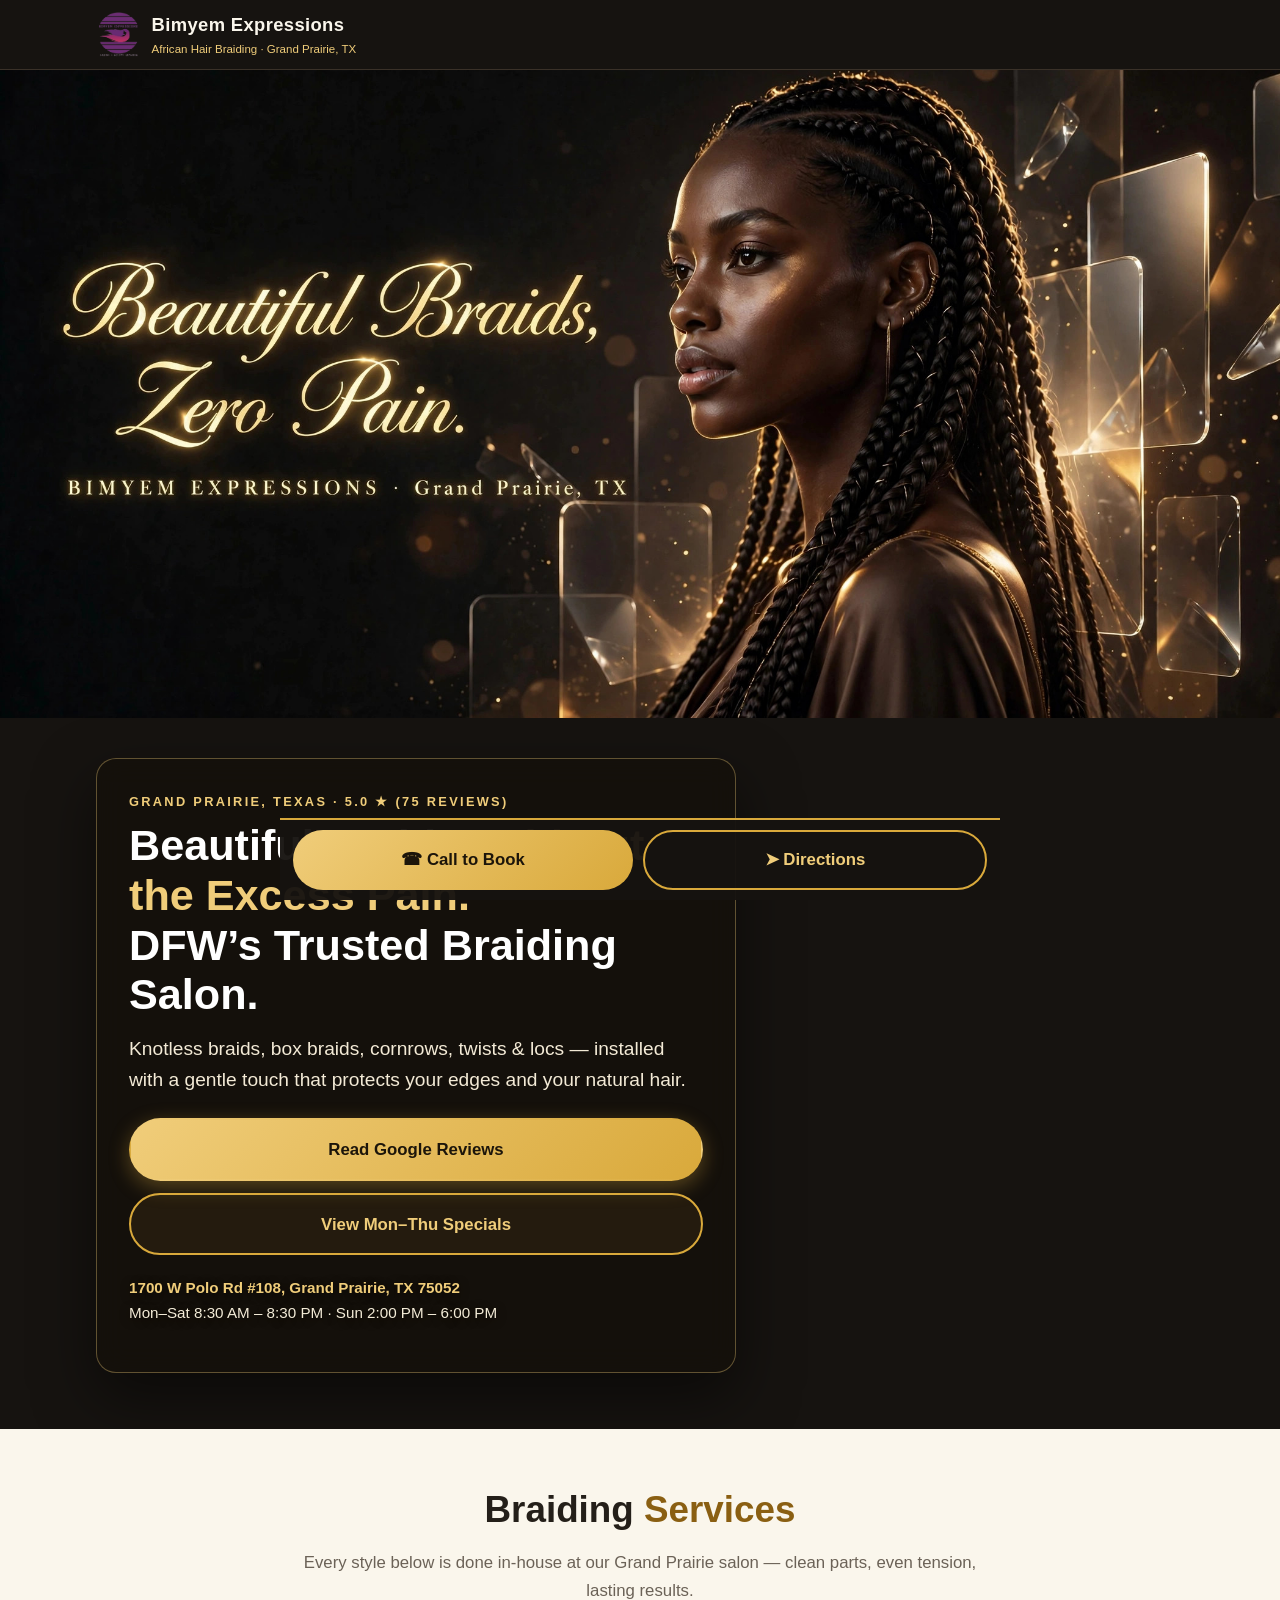
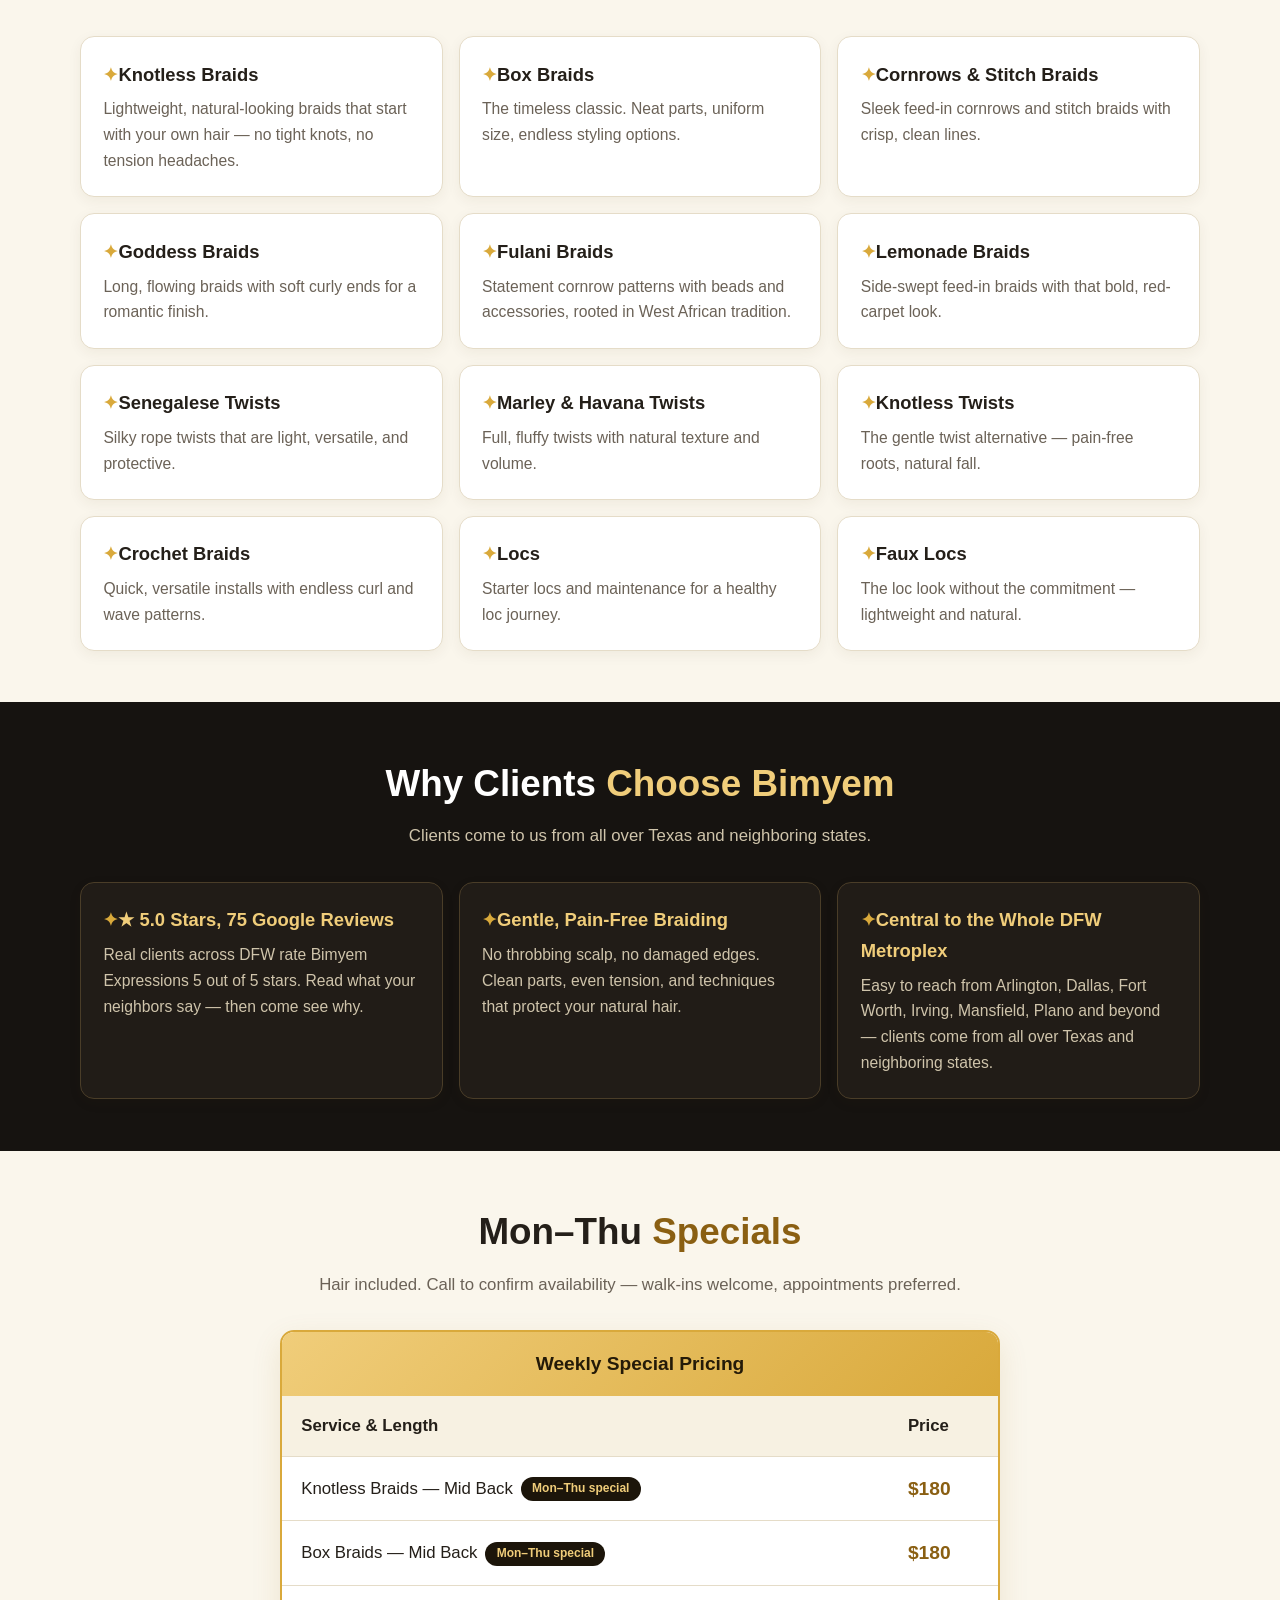
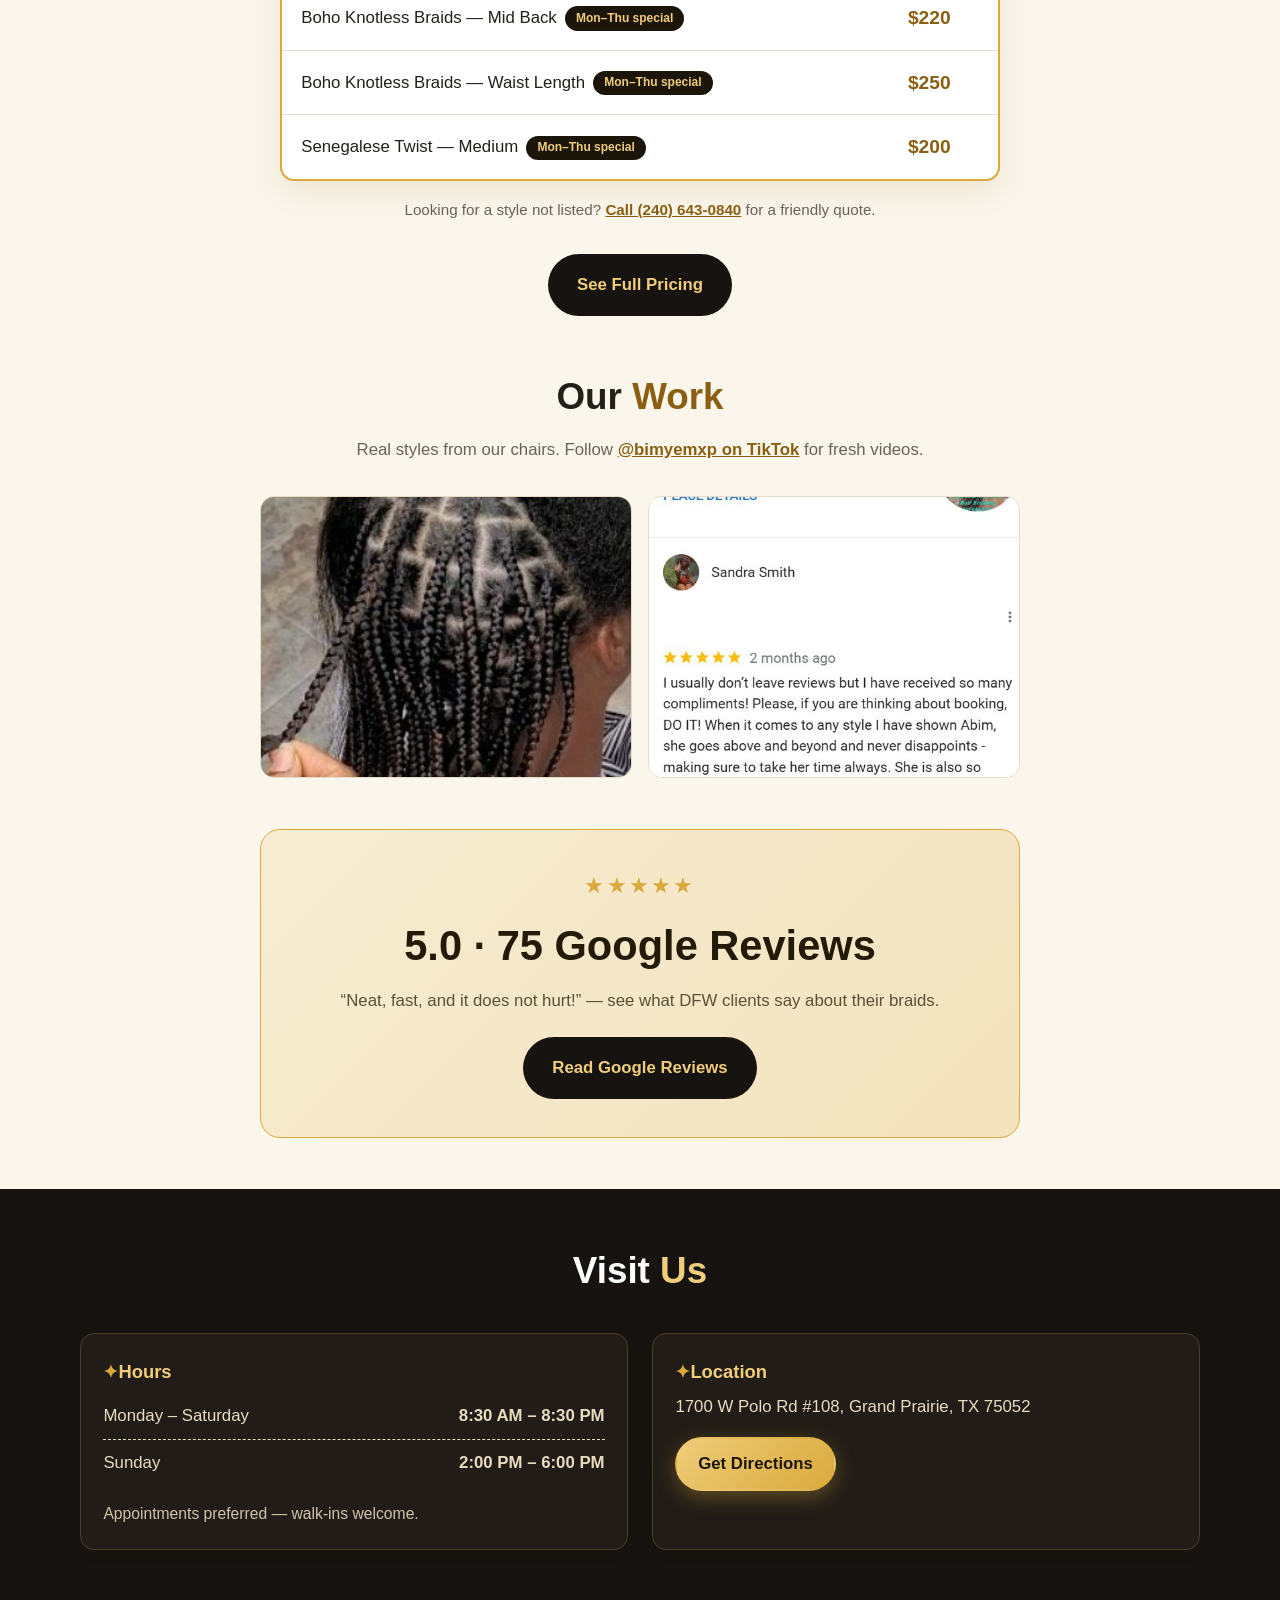
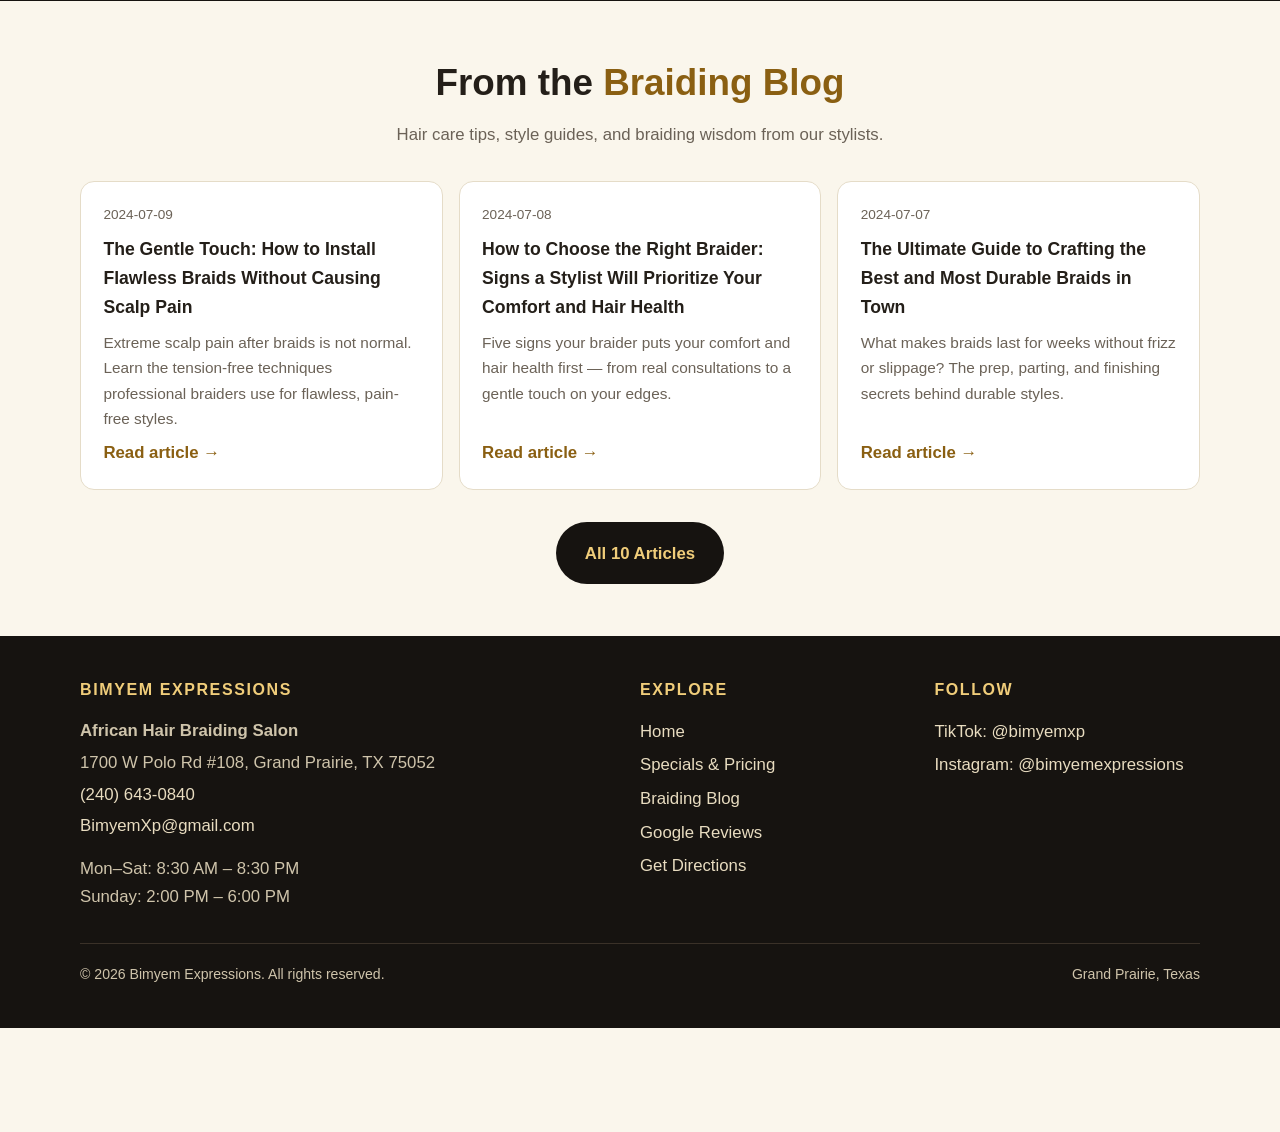
==== index.html @ e5f2f9e2 "Reviews button, address links, headline tweak" ====
<!DOCTYPE html>
<html lang="en">
<head>
<meta charset="utf-8">
<meta name="viewport" content="width=device-width, initial-scale=1">
<title>Bimyem Expressions | African Hair Braiding Salon in Grand Prairie, TX</title>
<meta name="description" content="Bimyem Expressions is Grand Prairie&#x27;s 5.0-star African hair braiding salon. Knotless braids, box braids, cornrows, twists &amp; locs — gentle, pain-free styling. Call (240) 643-0840 to book. Mon–Thu specials from $180.">
<link rel="canonical" href="https://bimyemexpressions.com/index.html">
<meta property="og:type" content="website">
<meta property="og:site_name" content="Bimyem Expressions">
<meta property="og:title" content="Bimyem Expressions | African Hair Braiding Salon in Grand Prairie, TX">
<meta property="og:description" content="Bimyem Expressions is Grand Prairie&#x27;s 5.0-star African hair braiding salon. Knotless braids, box braids, cornrows, twists &amp; locs — gentle, pain-free styling. Call (240) 643-0840 to book. Mon–Thu specials from $180.">
<meta property="og:url" content="https://bimyemexpressions.com/index.html">
<meta property="og:image" content="https://bimyemexpressions.com/assets/hero.jpg">
<meta property="og:image:alt" content="Bimyem Expressions braiding salon hero banner">
<meta name="twitter:card" content="summary_large_image">
<meta name="twitter:title" content="Bimyem Expressions | African Hair Braiding Salon in Grand Prairie, TX">
<meta name="twitter:description" content="Bimyem Expressions is Grand Prairie&#x27;s 5.0-star African hair braiding salon. Knotless braids, box braids, cornrows, twists &amp; locs — gentle, pain-free styling. Call (240) 643-0840 to book. Mon–Thu specials from $180.">
<meta name="twitter:image" content="https://bimyemexpressions.com/assets/hero.jpg">
<meta name="theme-color" content="#161310">
<link rel="icon" href="/assets/logo.png" type="image/png">
<link rel="preload" as="image" href="/assets/hero.jpg" fetchpriority="high">
<link rel="stylesheet" href="/styles.css">

<script type="application/ld+json">
{
  "@context": "https://schema.org",
  "@type": "HairSalon",
  "name": "Bimyem Expressions",
  "description": "African hair braiding salon in Grand Prairie, TX. Knotless braids, box braids, cornrows, twists, locs and more — gentle, pain-free braiding with 5.0 stars across 75 Google reviews.",
  "url": "https://bimyemexpressions.com/",
  "image": "https://bimyemexpressions.com/assets/hero.jpg",
  "telephone": "+1-240-643-0840",
  "email": "BimyemXp@gmail.com",
  "priceRange": "$$",
  "address": {
    "@type": "PostalAddress",
    "streetAddress": "1700 W Polo Rd #108",
    "addressLocality": "Grand Prairie",
    "addressRegion": "TX",
    "postalCode": "75052",
    "addressCountry": "US"
  },
  "openingHoursSpecification": [
    {"@type": "OpeningHoursSpecification", "dayOfWeek": ["Monday","Tuesday","Wednesday","Thursday","Friday","Saturday"], "opens": "08:30", "closes": "20:30"},
    {"@type": "OpeningHoursSpecification", "dayOfWeek": "Sunday", "opens": "14:00", "closes": "18:00"}
  ],
  "aggregateRating": {"@type": "AggregateRating", "ratingValue": "5.0", "reviewCount": "75"},
  "sameAs": ["https://tiktok.com/@bimyemxp", "https://instagram.com/bimyemexpressions"]
}
</script>
</head>
<body>

<a class="skip" href="#main">Skip to main content</a>
<header class="site-head">
  <div class="head-in">
    <a class="brand" href="/index.html">
      <img src="/assets/logo.png" alt="Bimyem Expressions logo" width="46" height="46">
      <span><b>Bimyem Expressions</b><small>African Hair Braiding &middot; Grand Prairie, TX</small></span>
    </a>
    <button class="nav-toggle" id="navToggle" aria-expanded="false" aria-controls="mainNav" aria-label="Open menu">&#9776;</button>
    <nav class="main-nav" id="mainNav" aria-label="Main navigation" hidden>
      <ul>
        <li><a href="/index.html" aria-current="page">Home</a></li>
        <li><a href="/specials.html">Specials &amp; Pricing</a></li>
        <li><a href="/blog/index.html">Blog</a></li>
      </ul>
    </nav>
  </div>
</header>

<main id="main">
  <section class="hero" aria-label="Welcome">
    <img class="banner" src="/assets/hero.jpg" alt="Beautiful Braids, Without the Excess Pain. — Bimyem Expressions, Grand Prairie, TX. Cinematic portrait of a woman with long braids in golden light." fetchpriority="high">
    <div class="hero-in">
      <div class="glass">
        <p class="kicker">Grand Prairie, Texas &middot; 5.0 &#9733; (75 reviews)</p>
        <h1>Beautiful Braids, <span class="hl">Without the Excess Pain.</span><br>DFW&rsquo;s Trusted Braiding Salon.</h1>
        <p class="lede">Knotless braids, box braids, cornrows, twists &amp; locs — installed with a gentle touch that protects your edges and your natural hair.</p>
        <div class="hero-cta">
          <a class="btn btn-gold" href="https://www.google.com/maps/reviews/@32.6593055,-97.0255966,17z/data=!3m1!4b1!4m5!14m4!1m3!1m2!1s100399521464027443567!2s0x864e8983ec842ff7:0x346a73c475b78383?entry=ttu" rel="noopener">Read Google Reviews</a>
          <a class="btn btn-ghost" href="/specials.html">View Mon–Thu Specials</a>
        </div>
        <p class="hero-meta"><strong><a class="addr" href="https://www.google.com/maps/search/?api=1&query=Bimyem+Expressions+1700+W+Polo+Rd+%23108+Grand+Prairie+TX+75052" rel="noopener" aria-label="Get directions to Bimyem Expressions">1700 W Polo Rd #108, Grand Prairie, TX 75052</a></strong><br>Mon–Sat 8:30 AM – 8:30 PM · Sun 2:00 PM – 6:00 PM</p>
      </div>
    </div>
  </section>

  <section class="sec" aria-labelledby="svc-h">
    <div class="wrap">
      <div class="sec-head"><h2 id="svc-h">Braiding <span class="hl">Services</span></h2>
      <p>Every style below is done in-house at our Grand Prairie salon — clean parts, even tension, lasting results.</p></div>
      <div class="grid"><div class="card"><h3>Knotless Braids</h3><p>Lightweight, natural-looking braids that start with your own hair — no tight knots, no tension headaches.</p></div>
<div class="card"><h3>Box Braids</h3><p>The timeless classic. Neat parts, uniform size, endless styling options.</p></div>
<div class="card"><h3>Cornrows &amp; Stitch Braids</h3><p>Sleek feed-in cornrows and stitch braids with crisp, clean lines.</p></div>
<div class="card"><h3>Goddess Braids</h3><p>Long, flowing braids with soft curly ends for a romantic finish.</p></div>
<div class="card"><h3>Fulani Braids</h3><p>Statement cornrow patterns with beads and accessories, rooted in West African tradition.</p></div>
<div class="card"><h3>Lemonade Braids</h3><p>Side-swept feed-in braids with that bold, red-carpet look.</p></div>
<div class="card"><h3>Senegalese Twists</h3><p>Silky rope twists that are light, versatile, and protective.</p></div>
<div class="card"><h3>Marley &amp; Havana Twists</h3><p>Full, fluffy twists with natural texture and volume.</p></div>
<div class="card"><h3>Knotless Twists</h3><p>The gentle twist alternative — pain-free roots, natural fall.</p></div>
<div class="card"><h3>Crochet Braids</h3><p>Quick, versatile installs with endless curl and wave patterns.</p></div>
<div class="card"><h3>Locs</h3><p>Starter locs and maintenance for a healthy loc journey.</p></div>
<div class="card"><h3>Faux Locs</h3><p>The loc look without the commitment — lightweight and natural.</p></div></div>
    </div>
  </section>

  <section class="sec sec-dark" aria-labelledby="why-h">
    <div class="wrap">
      <div class="sec-head"><h2 id="why-h">Why Clients <span class="hl" style="color:var(--gold-lt)">Choose Bimyem</span></h2>
      <p>Clients come to us from all over Texas and neighboring states.</p></div>
      <div class="why"><div class="card"><h3>&#9733; 5.0 Stars, 75 Google Reviews</h3><p>Real clients across DFW rate Bimyem Expressions 5 out of 5 stars. Read what your neighbors say — then come see why.</p></div>
<div class="card"><h3>Gentle, Pain-Free Braiding</h3><p>No throbbing scalp, no damaged edges. Clean parts, even tension, and techniques that protect your natural hair.</p></div>
<div class="card"><h3>Central to the Whole DFW Metroplex</h3><p>Easy to reach from Arlington, Dallas, Fort Worth, Irving, Mansfield, Plano and beyond — clients come from all over Texas and neighboring states.</p></div></div>
    </div>
  </section>

  <section class="sec" aria-labelledby="price-h">
    <div class="wrap">
      <div class="sec-head"><h2 id="price-h">Mon–Thu <span class="hl">Specials</span></h2>
      <p>Hair included. Call to confirm availability — walk-ins welcome, appointments preferred.</p></div>
      <div class="price-card"><table>
        <caption>Weekly Special Pricing</caption>
        <thead><tr><th scope="col">Service &amp; Length</th><th scope="col">Price</th></tr></thead>
        <tbody><tr><td>Knotless Braids — Mid Back<span class="badge">Mon–Thu special</span></td><td class="price">$180</td></tr>
<tr><td>Box Braids — Mid Back<span class="badge">Mon–Thu special</span></td><td class="price">$180</td></tr>
<tr><td>Boho Knotless Braids — Mid Back<span class="badge">Mon–Thu special</span></td><td class="price">$220</td></tr>
<tr><td>Boho Knotless Braids — Waist Length<span class="badge">Mon–Thu special</span></td><td class="price">$250</td></tr>
<tr><td>Senegalese Twist — Medium<span class="badge">Mon–Thu special</span></td><td class="price">$200</td></tr></tbody>
      </table></div>
      <p class="note">Looking for a style not listed? <a href="tel:+12406430840"><strong>Call (240) 643-0840</strong></a> for a friendly quote.</p>
      <div class="center"><a class="btn btn-dark" href="/specials.html">See Full Pricing</a></div>
    </div>
  </section>

  <section class="sec" aria-labelledby="gal-h" style="padding-top:0">
    <div class="wrap">
      <div class="sec-head"><h2 id="gal-h">Our <span class="hl">Work</span></h2>
      <p>Real styles from our chairs. Follow <a href="https://tiktok.com/@bimyemxp" rel="noopener"><strong>@bimyemxp on TikTok</strong></a> for fresh videos.</p></div>
      <div class="gallery">
        <figure><img src="/assets/gallery-1.jpg" alt="Client with long, neatly parted box braids" loading="lazy"></figure>
        <figure><img src="/assets/gallery-2.jpg" alt="Close-up of precise cornrow braiding pattern" loading="lazy"></figure>
      </div>
    </div>
  </section>

  <section class="sec" aria-labelledby="rev-h" style="padding-top:0">
    <div class="wrap">
      <div class="rev-cta">
        <div class="stars" aria-label="5 out of 5 stars">&#9733;&#9733;&#9733;&#9733;&#9733;</div>
        <h2 id="rev-h" class="big">5.0 &middot; 75 Google Reviews</h2>
        <p style="margin:0 0 1.4rem;color:#5d4f36">&ldquo;Neat, fast, and it does not hurt!&rdquo; &mdash; see what DFW clients say about their braids.</p>
        <a class="btn btn-dark" href="https://www.google.com/maps/reviews/@32.6593055,-97.0255966,17z/data=!3m1!4b1!4m5!14m4!1m3!1m2!1s100399521464027443567!2s0x864e8983ec842ff7:0x346a73c475b78383?entry=ttu" rel="noopener">Read Google Reviews</a>
      </div>
    </div>
  </section>

  <section class="sec sec-dark" aria-labelledby="visit-h">
    <div class="wrap">
      <div class="sec-head"><h2 id="visit-h">Visit <span class="hl" style="color:var(--gold-lt)">Us</span></h2></div>
      <div class="hloc">
        <div class="card" style="background:var(--char2);border-color:#4a3d28">
          <h3 style="color:var(--gold-lt)">Hours</h3>
          <ul class="hours" style="color:#e8dcc0">
            <li><span>Monday &ndash; Saturday</span><strong>8:30 AM &ndash; 8:30 PM</strong></li>
            <li><span>Sunday</span><strong>2:00 PM &ndash; 6:00 PM</strong></li>
          </ul>
          <p style="color:#cfc4ab;margin:1rem 0 0">Appointments preferred &mdash; walk-ins welcome.</p>
        </div>
        <div class="card" style="background:var(--char2);border-color:#4a3d28">
          <h3 style="color:var(--gold-lt)">Location</h3>
          <address style="color:#e8dcc0;font-style:normal">1700 W Polo Rd #108, Grand Prairie, TX 75052</address>
          <p style="margin:1rem 0;display:flex;flex-wrap:wrap;gap:.7rem">
            <a class="btn btn-gold" href="https://www.google.com/maps/search/?api=1&query=Bimyem+Expressions+1700+W+Polo+Rd+%23108+Grand+Prairie+TX+75052" rel="noopener" style="min-height:44px;padding:.7rem 1.3rem">Get Directions</a>
          </p>
        </div>
      </div>
    </div>
  </section>

  <section class="sec" aria-labelledby="blog-h">
    <div class="wrap">
      <div class="sec-head"><h2 id="blog-h">From the <span class="hl">Braiding Blog</span></h2>
      <p>Hair care tips, style guides, and braiding wisdom from our stylists.</p></div>
      <div class="grid"><article class="post-card"><time datetime="2024-07-09">2024-07-09</time>
        <h3><a href="/blog/scalp.html">The Gentle Touch: How to Install Flawless Braids Without Causing Scalp Pain</a></h3>
        <p>Extreme scalp pain after braids is not normal. Learn the tension-free techniques professional braiders use for flawless, pain-free styles.</p><a class="readmore" href="/blog/scalp.html">Read article &rarr;</a></article>
<article class="post-card"><time datetime="2024-07-08">2024-07-08</time>
        <h3><a href="/blog/health.html">How to Choose the Right Braider: Signs a Stylist Will Prioritize Your Comfort and Hair Health</a></h3>
        <p>Five signs your braider puts your comfort and hair health first — from real consultations to a gentle touch on your edges.</p><a class="readmore" href="/blog/health.html">Read article &rarr;</a></article>
<article class="post-card"><time datetime="2024-07-07">2024-07-07</time>
        <h3><a href="/blog/durable.html">The Ultimate Guide to Crafting the Best and Most Durable Braids in Town</a></h3>
        <p>What makes braids last for weeks without frizz or slippage? The prep, parting, and finishing secrets behind durable styles.</p><a class="readmore" href="/blog/durable.html">Read article &rarr;</a></article></div>
      <div class="center"><a class="btn btn-dark" href="/blog/index.html">All 10 Articles</a></div>
    </div>
  </section>
</main>

<footer>
  <div class="foot-grid">
    <div>
      <h3>Bimyem Expressions</h3>
      <address>
        <strong>African Hair Braiding Salon</strong><br>
        <a class="addr" href="https://www.google.com/maps/search/?api=1&query=Bimyem+Expressions+1700+W+Polo+Rd+%23108+Grand+Prairie+TX+75052" rel="noopener" aria-label="Get directions to Bimyem Expressions">1700 W Polo Rd #108, Grand Prairie, TX 75052</a><br>
        <a href="tel:+12406430840">(240) 643-0840</a><br>
        <a href="mailto:BimyemXp@gmail.com">BimyemXp@gmail.com</a>
      </address>
      <p style="margin:.8rem 0 0">Mon&ndash;Sat: 8:30 AM &ndash; 8:30 PM<br>Sunday: 2:00 PM &ndash; 6:00 PM</p>
    </div>
    <div>
      <h3>Explore</h3>
      <p style="margin:0;line-height:2"><a href="/index.html">Home</a><br>
      <a href="/specials.html">Specials &amp; Pricing</a><br>
      <a href="/blog/index.html">Braiding Blog</a><br>
      <a href="https://www.google.com/maps/reviews/@32.6593055,-97.0255966,17z/data=!3m1!4b1!4m5!14m4!1m3!1m2!1s100399521464027443567!2s0x864e8983ec842ff7:0x346a73c475b78383?entry=ttu" rel="noopener">Google Reviews</a><br>
      <a href="https://www.google.com/maps/search/?api=1&query=Bimyem+Expressions+1700+W+Polo+Rd+%23108+Grand+Prairie+TX+75052" rel="noopener">Get Directions</a></p>
    </div>
    <div>
      <h3>Follow</h3>
      <p style="margin:0;line-height:2"><a href="https://tiktok.com/@bimyemxp" rel="noopener">TikTok: @bimyemxp</a><br>
      <a href="https://instagram.com/bimyemexpressions" rel="noopener">Instagram: @bimyemexpressions</a></p>
    </div>
  </div>
  <div class="foot-base">
    <span>&copy; <span id="year">2026</span> Bimyem Expressions. All rights reserved.</span>
    <span>Grand Prairie, Texas</span>
  </div>
</footer>
<div class="callbar" role="navigation" aria-label="Quick actions">
  <a class="call" href="tel:+12406430840">&#9742; Call to Book</a>
  <a class="dir" href="https://www.google.com/maps/search/?api=1&query=Bimyem+Expressions+1700+W+Polo+Rd+%23108+Grand+Prairie+TX+75052">&#10148; Directions</a>
</div>
<script src="/script.js" defer></script>
</body>
</html>
---- styles.css ----
/* Bimyem Expressions — charcoal + gold, mobile-first */
:root{
  --char:#161310; --char2:#211c17; --gold:#d9a93b; --gold-lt:#f0cd7a;
  --cream:#faf6ec; --ink:#241f19; --mut:#6b6257; --line:#e5dcc8;
  --rad:14px; --max:1120px;
}
*{box-sizing:border-box}
html{scroll-behavior:smooth}
@media (prefers-reduced-motion:reduce){html{scroll-behavior:auto}*{animation:none!important;transition:none!important}}
body{margin:0;font-family:-apple-system,BlinkMacSystemFont,"Segoe UI",Roboto,Helvetica,Arial,sans-serif;
  color:var(--ink);background:var(--cream);line-height:1.65;font-size:1.05rem}
img{max-width:100%;height:auto;display:block}
a{color:#8a5f12}
a:hover{color:#6d4a0d}
:focus-visible{outline:3px solid var(--gold);outline-offset:3px;border-radius:4px}

/* Skip link */
.skip{position:absolute;left:-9999px;top:0;background:var(--gold);color:#161310;font-weight:700;padding:.8rem 1.2rem;z-index:200;border-radius:0 0 8px 0}
.sr-only{position:absolute;width:1px;height:1px;padding:0;margin:-1px;overflow:hidden;clip:rect(0 0 0 0);white-space:nowrap;border:0}
.skip:focus{left:0}

/* Header */
.site-head{background:var(--char);color:var(--cream);position:sticky;top:0;z-index:100;border-bottom:1px solid #3a3128}
.head-in{max-width:var(--max);margin:0 auto;padding:.6rem 1rem;display:flex;align-items:center;gap:.8rem}
.brand{display:flex;align-items:center;gap:.6rem;text-decoration:none;color:var(--cream);margin-right:auto}
.brand img{width:46px;height:46px;object-fit:contain}
.brand b{font-size:1.15rem;letter-spacing:.02em}
.brand small{display:block;font-size:.72rem;color:var(--gold-lt);font-weight:400}
.nav-toggle{display:none;background:none;border:2px solid var(--gold);color:var(--gold-lt);border-radius:8px;
  padding:.55rem .8rem;font-size:1rem;min-width:44px;min-height:44px;cursor:pointer}
.main-nav ul{list-style:none;margin:0;padding:0;display:flex;gap:.25rem;align-items:center}
.main-nav a{color:var(--cream);text-decoration:none;padding:.7rem .9rem;border-radius:8px;font-weight:600;min-height:44px;display:inline-flex;align-items:center}
.main-nav a:hover{background:#2c251d;color:var(--gold-lt)}
.btn{display:inline-flex;align-items:center;justify-content:center;gap:.5rem;text-decoration:none;font-weight:700;
  border-radius:999px;padding:.95rem 1.7rem;min-height:52px;font-size:1.05rem;border:2px solid transparent;cursor:pointer}
.btn-gold{background:linear-gradient(135deg,var(--gold-lt),var(--gold));color:#1c150a;box-shadow:0 6px 20px rgba(217,169,59,.35)}
.btn-gold:hover{background:var(--gold-lt);color:#1c150a}
.btn-ghost{border-color:var(--gold);color:var(--gold-lt);background:rgba(217,169,59,.08)}
.btn-ghost:hover{background:rgba(217,169,59,.18);color:#fff}
.btn-dark{background:var(--char);color:var(--gold-lt)}
.btn-dark:hover{background:#2c251d;color:#fff}

/* Contact strip */
.contact-strip{background:linear-gradient(90deg,#241d12,#332914);color:var(--cream);font-weight:700}
.strip-in{max-width:var(--max);margin:0 auto;padding:.55rem 1rem;display:flex;flex-wrap:wrap;gap:.4rem 1.6rem;justify-content:center;align-items:center;font-size:1rem}
.strip-in a{color:var(--gold-lt);text-decoration:none;font-weight:800}
.strip-in a:hover{text-decoration:underline;color:#fff}
.strip-in .dot{color:#8a7648}

/* Hero */
.hero{position:relative;background:var(--char);color:#fff;overflow:hidden}
.hero img.banner{display:block;width:100%;height:auto;max-height:72vh;object-fit:cover;object-position:center 30%}
.hero-in{position:relative;z-index:1;max-width:var(--max);margin:0 auto;padding:2.5rem 1rem 3.5rem}
.glass{background:rgba(20,15,8,.55);backdrop-filter:blur(14px);-webkit-backdrop-filter:blur(14px);
  border:1px solid rgba(240,205,122,.35);border-radius:20px;padding:2rem;max-width:640px;
  box-shadow:0 24px 60px rgba(0,0,0,.5)}
.glass .kicker{color:var(--gold-lt);text-transform:uppercase;letter-spacing:.18em;font-size:.8rem;font-weight:800;margin:0 0 .6rem}
.glass h1{font-size:clamp(1.65rem,4.4vw,2.7rem);line-height:1.15;margin:0 0 .8rem;color:#fff}
.glass h1 .hl{color:var(--gold-lt)}
.glass p.lede{font-size:clamp(1.02rem,2.4vw,1.2rem);color:#f3ead6;margin:0 0 1.4rem}
.hero-cta{display:flex;flex-direction:column;gap:.8rem}
.addr{color:inherit;text-decoration:none;cursor:pointer}
.hero-meta{margin-top:1.2rem;font-size:.95rem;color:#f4ecd8;text-shadow:0 2px 10px rgba(0,0,0,.65)}
.hero-meta strong{color:var(--gold-lt)}

/* Sections */
.sec{padding:3.2rem 1rem}
.wrap{max-width:var(--max);margin:0 auto}
.sec-head{text-align:center;max-width:680px;margin:0 auto 2rem}
.sec-head h2{font-size:clamp(1.6rem,4vw,2.3rem);margin:0 0 .5rem;color:var(--ink)}
.sec-head h2 .hl{color:#8a5f12}
.sec-head p{color:var(--mut);margin:0}
.sec-dark{background:var(--char);color:var(--cream)}
.sec-dark .sec-head h2{color:#fff}
.sec-dark .sec-head p{color:#cfc4ab}

/* Services grid */
.grid{display:grid;gap:1rem;grid-template-columns:1fr}
@media(min-width:640px){.grid{grid-template-columns:repeat(2,1fr)}}
@media(min-width:960px){.grid{grid-template-columns:repeat(3,1fr)}}
.card{background:#fff;border:1px solid var(--line);border-radius:var(--rad);padding:1.4rem;box-shadow:0 4px 14px rgba(60,45,20,.06)}
.card h3{margin:0 0 .4rem;font-size:1.15rem;color:var(--ink)}
.card h3::before{content:"\2726 ";color:var(--gold)}
.card p{margin:0;color:var(--mut);font-size:.98rem}

/* Pricing table */
.price-card{background:#fff;border:2px solid var(--gold);border-radius:var(--rad);overflow:hidden;max-width:720px;margin:0 auto;box-shadow:0 10px 30px rgba(150,110,20,.12)}
table{width:100%;border-collapse:collapse}
caption{padding:1rem;font-weight:800;font-size:1.2rem;background:linear-gradient(135deg,var(--gold-lt),var(--gold));color:#241a08}
th,td{padding:1rem 1.2rem;text-align:left;border-bottom:1px solid var(--line)}
th{background:#f7f1e2}
td.price{font-weight:800;color:#8a5f12;font-size:1.2rem;white-space:nowrap}
tr:last-child td{border-bottom:0}
.badge{display:inline-block;background:#1c150a;color:var(--gold-lt);font-size:.75rem;font-weight:700;border-radius:999px;padding:.15rem .7rem;margin-left:.5rem;vertical-align:middle}
.note{text-align:center;color:var(--mut);margin-top:1rem;font-size:.95rem}

/* Why us */
.why{display:grid;gap:1rem;grid-template-columns:1fr}
@media(min-width:760px){.why{grid-template-columns:repeat(3,1fr)}}
.why .card{background:var(--char2);border-color:#4a3d28;color:var(--cream)}
.why .card h3{color:var(--gold-lt)}
.why .card p{color:#cfc4ab}
.stars{color:var(--gold);font-size:1.4rem;letter-spacing:.1em}

/* Reviews CTA */
.rev-cta{text-align:center;background:linear-gradient(135deg,#f7ecd2,#f3e3bd);border:1px solid var(--gold);border-radius:20px;padding:2.4rem 1.5rem;max-width:760px;margin:0 auto}
.rev-cta .big{font-size:2.6rem;font-weight:800;color:#241a08;margin:.4rem 0}

/* Hours/location */
.hloc{display:grid;gap:1.5rem;grid-template-columns:1fr}
@media(min-width:760px){.hloc{grid-template-columns:1fr 1fr}}
.hloc .card address{font-style:normal}
.hours{list-style:none;margin:0;padding:0}
.hours li{display:flex;justify-content:space-between;padding:.55rem 0;border-bottom:1px dashed var(--line)}
.hours li:last-child{border:0}
.hours strong{font-weight:700}

/* Blog cards */
.post-card{background:#fff;border:1px solid var(--line);border-radius:var(--rad);padding:1.4rem;display:flex;flex-direction:column;gap:.5rem}
.post-card h3{margin:0;font-size:1.1rem}
.post-card h3 a{color:var(--ink);text-decoration:none}
.post-card h3 a:hover{color:#8a5f12;text-decoration:underline}
.post-card time{color:var(--mut);font-size:.85rem}
.post-card p{margin:0;color:var(--mut);font-size:.96rem;flex:1}
.readmore{font-weight:700;color:#8a5f12;text-decoration:none}
.center{text-align:center;margin-top:2rem}

/* Article */
.article{max-width:760px;margin:0 auto;background:#fff;border:1px solid var(--line);border-radius:var(--rad);padding:2rem}
.article h1{font-size:clamp(1.7rem,4.5vw,2.5rem);line-height:1.2;margin:0 0 .5rem}
.article time{color:var(--mut)}
.article h2{font-size:1.35rem;margin:2rem 0 .6rem;color:#5d430c}
.article p,.article li{color:#3a342c}
.article ul{padding-left:1.4rem}
.breadcrumb{font-size:.9rem;color:var(--mut);margin-bottom:1.5rem}
.breadcrumb a{color:#8a5f12}

/* Gallery */
.gallery{display:grid;gap:1rem;grid-template-columns:repeat(2,1fr)}
@media(min-width:760px){.gallery{grid-template-columns:repeat(2,1fr);max-width:760px;margin:0 auto}}
.gallery figure{margin:0;border-radius:var(--rad);overflow:hidden;border:1px solid var(--line)}
.gallery img{width:100%;height:280px;object-fit:cover}

/* Footer */
footer{background:var(--char);color:#cfc4ab;padding:2.6rem 1rem 6.5rem}
@media(min-width:760px){footer{padding-bottom:2.6rem}}
.foot-grid{max-width:var(--max);margin:0 auto;display:grid;gap:1.8rem;grid-template-columns:1fr}
@media(min-width:760px){.foot-grid{grid-template-columns:2fr 1fr 1fr}}
footer h3{color:var(--gold-lt);font-size:1rem;text-transform:uppercase;letter-spacing:.1em;margin:0 0 .7rem}
footer a{color:#e8dcc0;text-decoration:none}
footer a:hover{color:var(--gold-lt);text-decoration:underline}
footer address{font-style:normal;line-height:1.9}
.foot-base{max-width:var(--max);margin:2rem auto 0;padding-top:1.2rem;border-top:1px solid #3a3128;font-size:.88rem;display:flex;flex-wrap:wrap;gap:.5rem;justify-content:space-between}

/* Sticky mobile call bar */
.callbar{position:fixed;left:50%;transform:translateX(-50%);bottom:0;z-index:120;display:flex;background:rgba(22,19,16,.96);border-top:2px solid var(--gold);padding:.6rem .8rem calc(.6rem + env(safe-area-inset-bottom));gap:.6rem;width:100%;max-width:720px}
body{padding-bottom:6.5rem}
.callbar a{flex:1;text-decoration:none;font-weight:800;text-align:center;border-radius:999px;padding:.9rem .5rem;min-height:52px;display:flex;align-items:center;justify-content:center;font-size:1.05rem}
.callbar .call{background:linear-gradient(135deg,var(--gold-lt),var(--gold));color:#1c150a}
.callbar .dir{border:2px solid var(--gold);color:var(--gold-lt)}
/* Mobile nav */
@media(max-width:759px){
  .nav-toggle{display:inline-flex}
  .main-nav{position:absolute;top:100%;left:0;right:0;background:var(--char);border-bottom:1px solid #3a3128}
  .main-nav ul{flex-direction:column;align-items:stretch;padding:.6rem}
  .main-nav[hidden]{display:none}
  .main-nav a{width:100%}
}
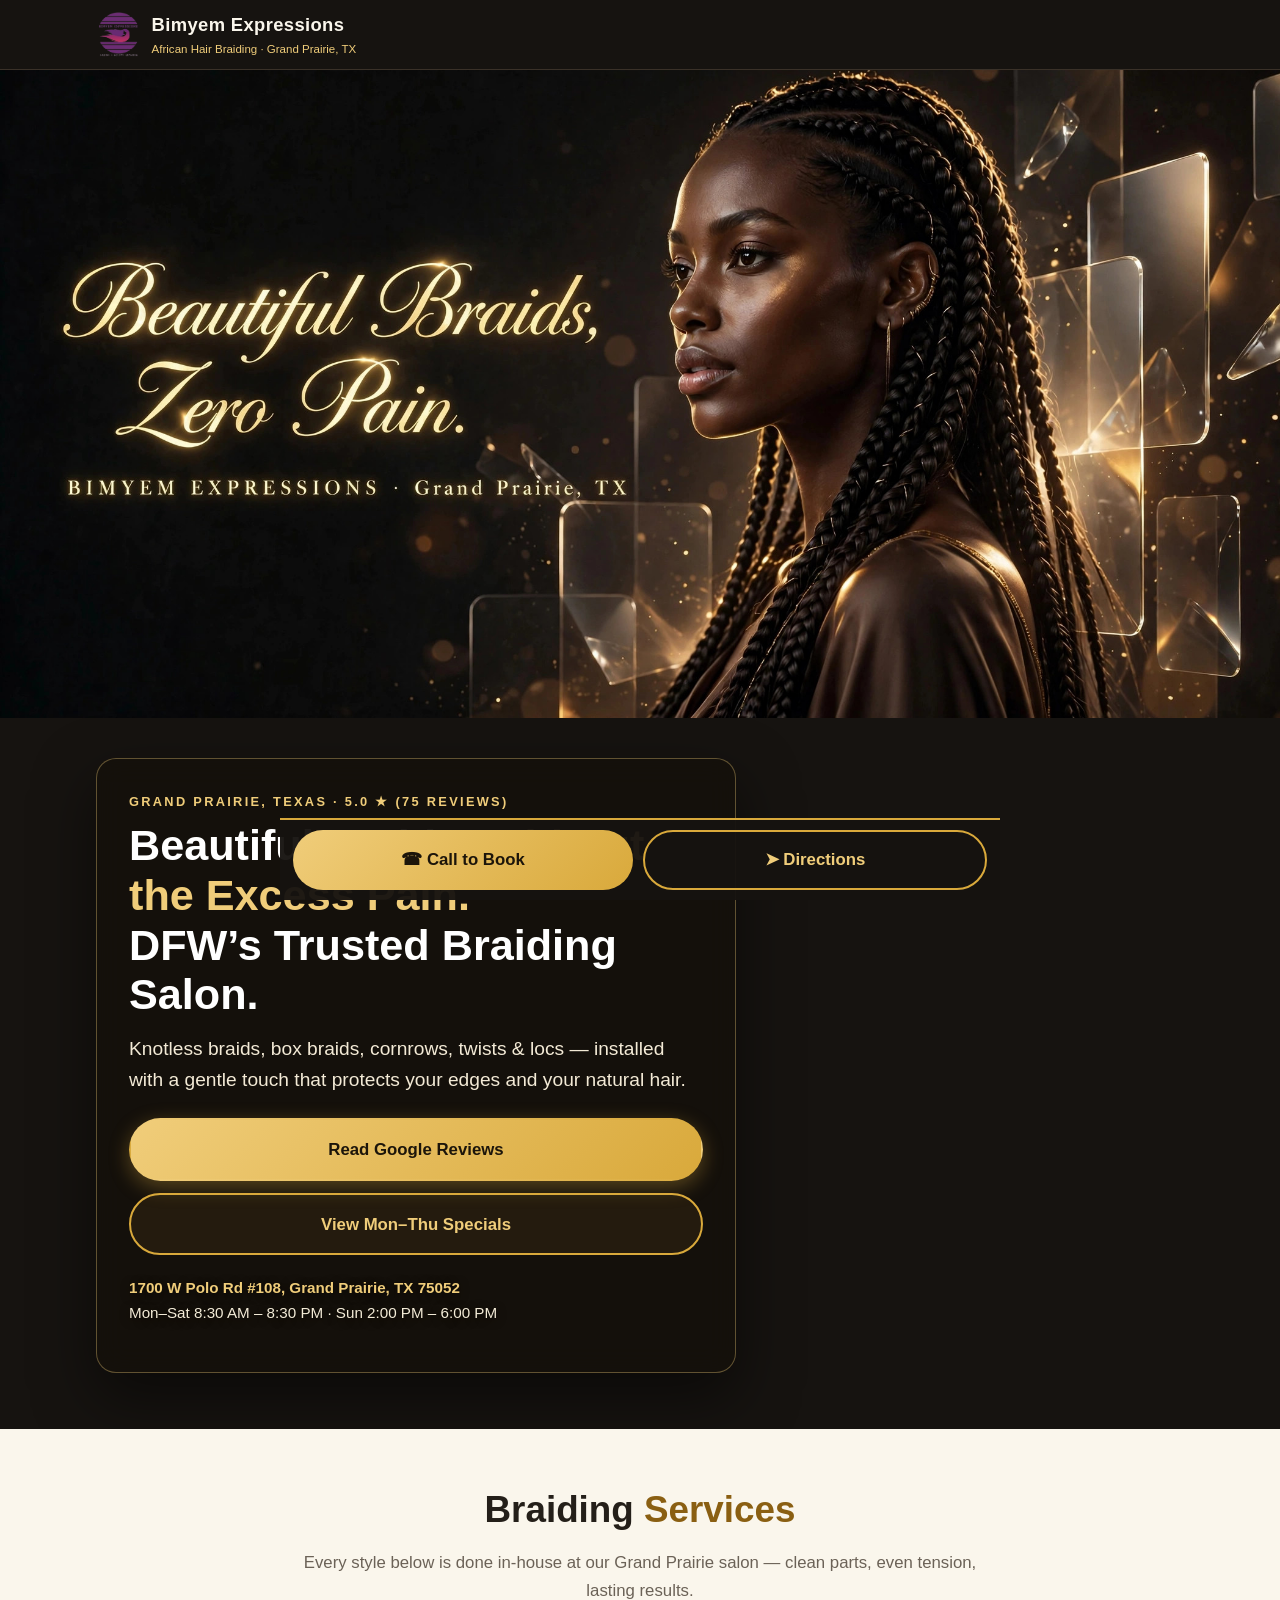
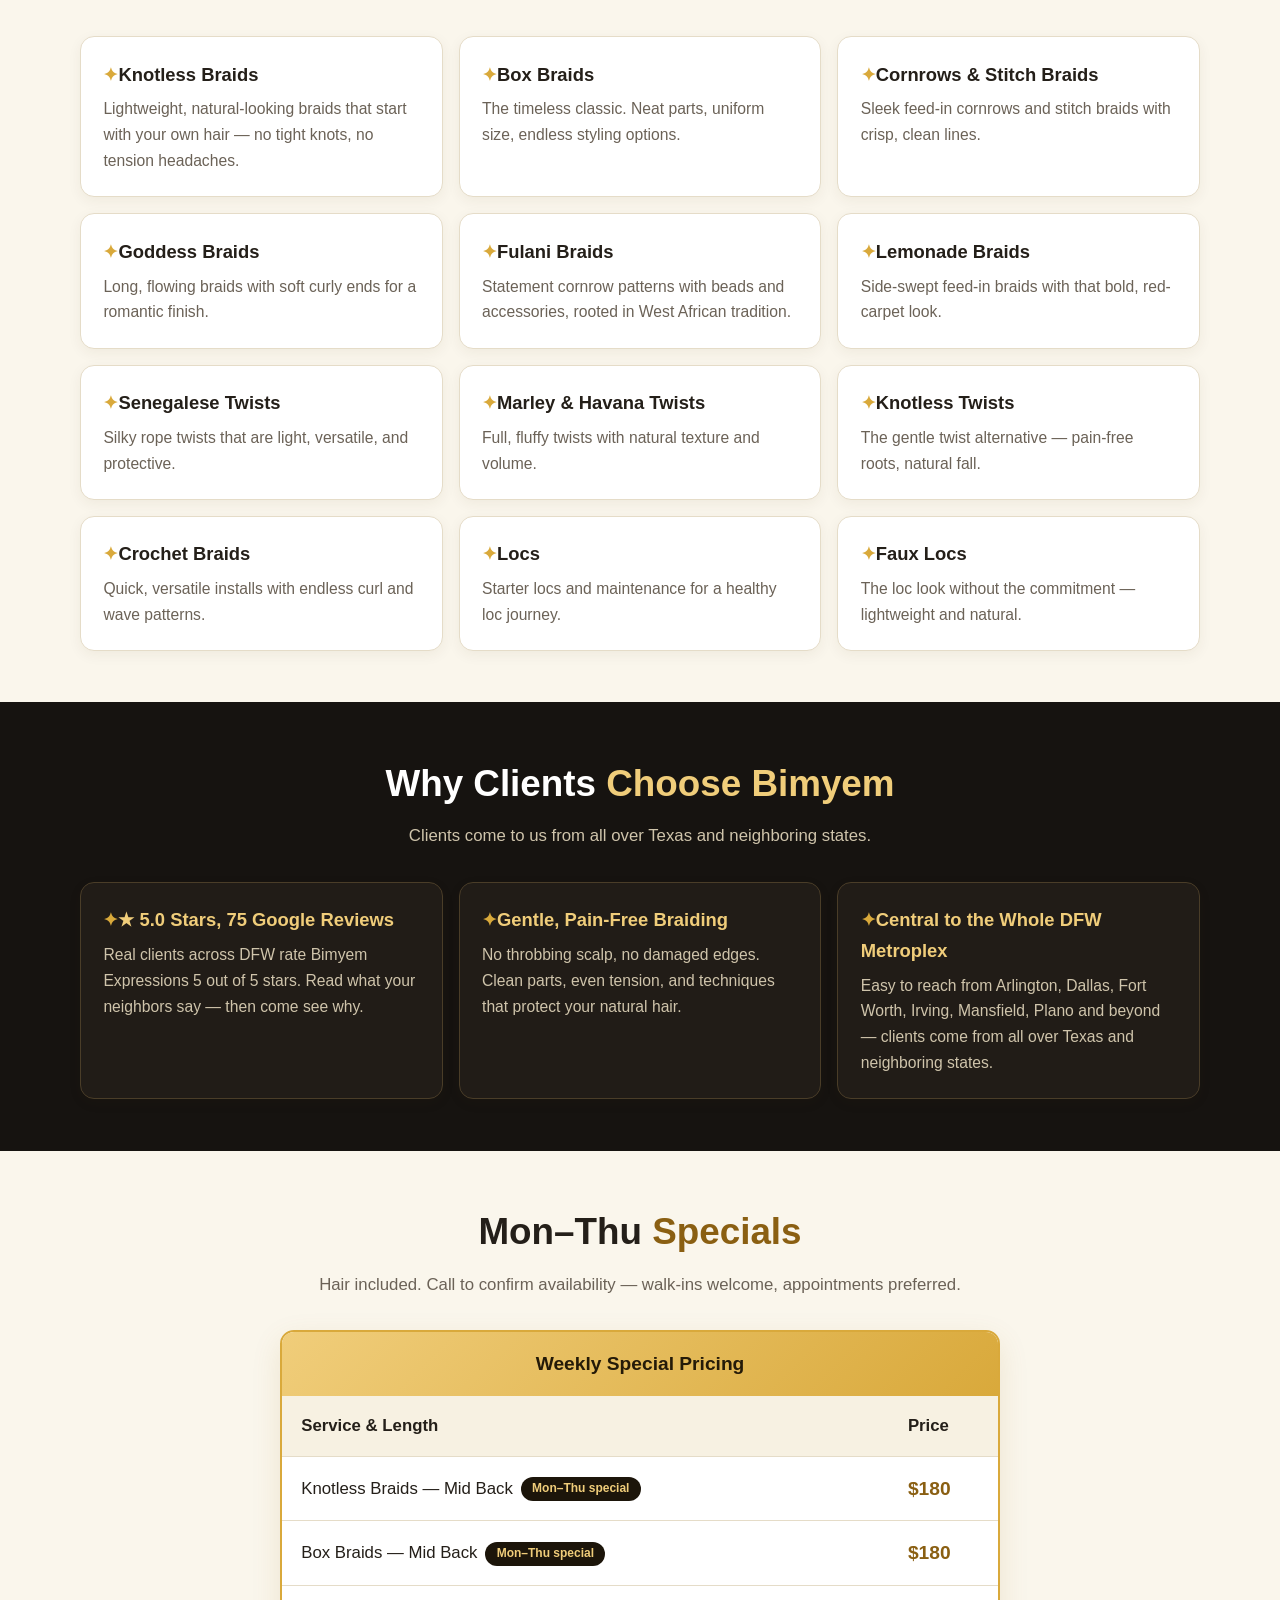
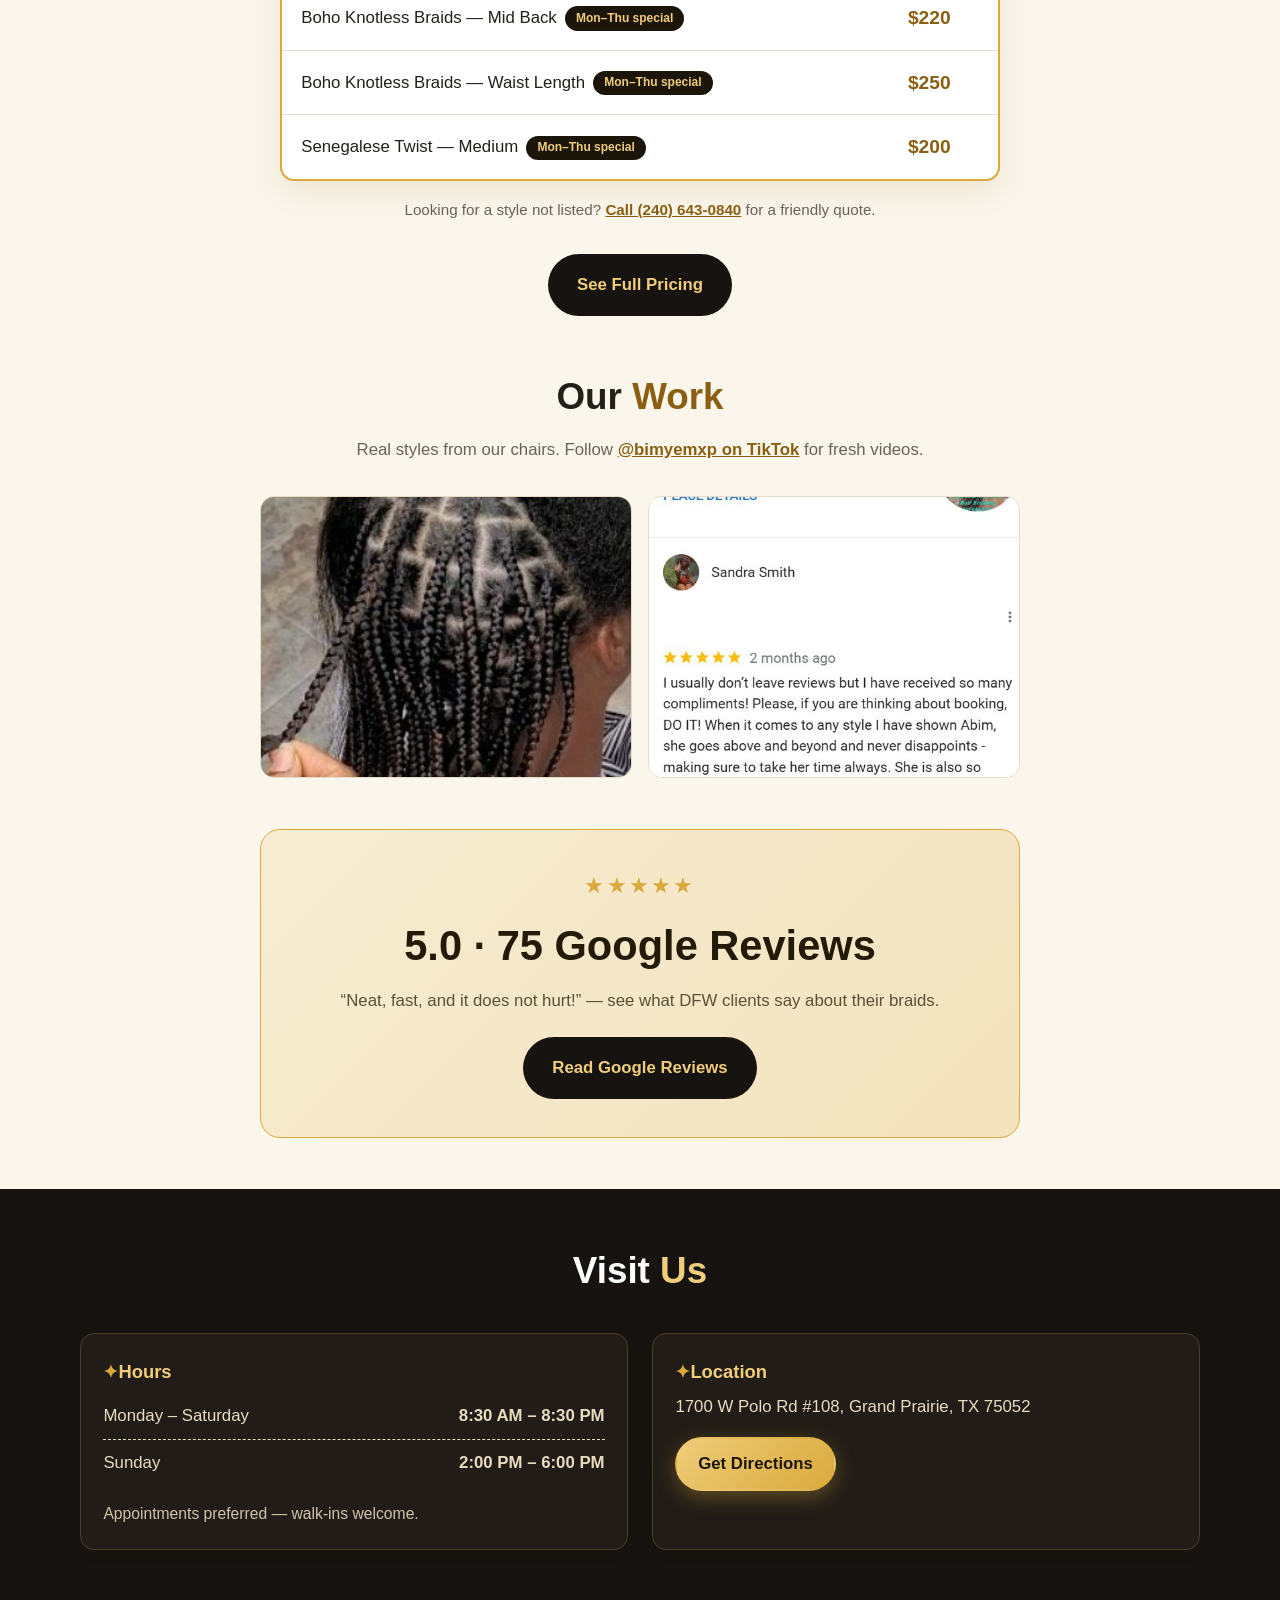
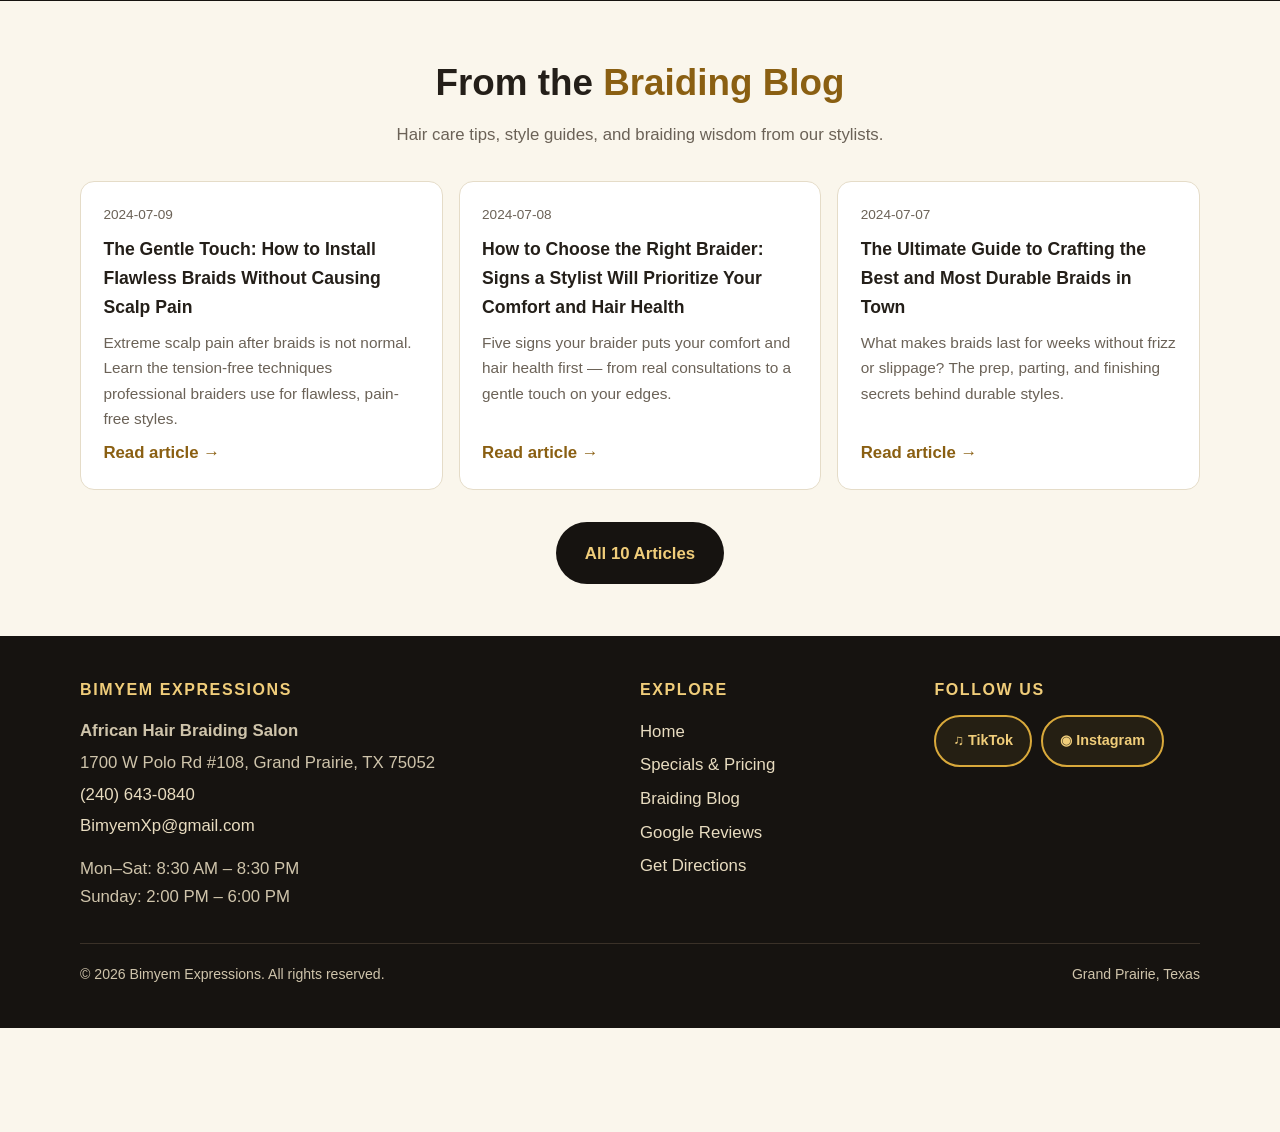
==== commit b1c8e51d: "Prominent Follow Us social buttons in footer" ====
--- a/index.html
+++ b/index.html
@@ -4,21 +4,22 @@
 <meta charset="utf-8">
 <meta name="viewport" content="width=device-width, initial-scale=1">
 <title>Bimyem Expressions | African Hair Braiding Salon in Grand Prairie, TX</title>
-<meta name="description" content="Bimyem Expressions is Grand Prairie&#x27;s 5.0-star African hair braiding salon. Knotless braids, box braids, cornrows, twists &amp; locs — gentle, pain-free styling. Call (240) 643-0840 to book. Mon–Thu specials from $180.">
+<meta name="description" content="Bimyem Expressions is Grand Prairie&#x27;s 5.0-star African hair braiding salon. Knotless braids, box braids, cornrows, twists &amp; locs — beautiful braids without the excess pain. Call (240) 643-0840 to book. Mon–Thu specials from $180.">
 <link rel="canonical" href="https://bimyemexpressions.com/index.html">
 <meta property="og:type" content="website">
 <meta property="og:site_name" content="Bimyem Expressions">
 <meta property="og:title" content="Bimyem Expressions | African Hair Braiding Salon in Grand Prairie, TX">
-<meta property="og:description" content="Bimyem Expressions is Grand Prairie&#x27;s 5.0-star African hair braiding salon. Knotless braids, box braids, cornrows, twists &amp; locs — gentle, pain-free styling. Call (240) 643-0840 to book. Mon–Thu specials from $180.">
+<meta property="og:description" content="Bimyem Expressions is Grand Prairie&#x27;s 5.0-star African hair braiding salon. Knotless braids, box braids, cornrows, twists &amp; locs — beautiful braids without the excess pain. Call (240) 643-0840 to book. Mon–Thu specials from $180.">
 <meta property="og:url" content="https://bimyemexpressions.com/index.html">
 <meta property="og:image" content="https://bimyemexpressions.com/assets/hero.jpg">
 <meta property="og:image:alt" content="Bimyem Expressions braiding salon hero banner">
 <meta name="twitter:card" content="summary_large_image">
 <meta name="twitter:title" content="Bimyem Expressions | African Hair Braiding Salon in Grand Prairie, TX">
-<meta name="twitter:description" content="Bimyem Expressions is Grand Prairie&#x27;s 5.0-star African hair braiding salon. Knotless braids, box braids, cornrows, twists &amp; locs — gentle, pain-free styling. Call (240) 643-0840 to book. Mon–Thu specials from $180.">
+<meta name="twitter:description" content="Bimyem Expressions is Grand Prairie&#x27;s 5.0-star African hair braiding salon. Knotless braids, box braids, cornrows, twists &amp; locs — beautiful braids without the excess pain. Call (240) 643-0840 to book. Mon–Thu specials from $180.">
 <meta name="twitter:image" content="https://bimyemexpressions.com/assets/hero.jpg">
 <meta name="theme-color" content="#161310">
 <link rel="icon" href="/assets/logo.png" type="image/png">
+<link rel="apple-touch-icon" href="/assets/apple-touch-icon.png">
 <link rel="preload" as="image" href="/assets/hero.jpg" fetchpriority="high">
 <link rel="stylesheet" href="/styles.css">
 
@@ -27,7 +28,7 @@
   "@context": "https://schema.org",
   "@type": "HairSalon",
   "name": "Bimyem Expressions",
-  "description": "African hair braiding salon in Grand Prairie, TX. Knotless braids, box braids, cornrows, twists, locs and more — gentle, pain-free braiding with 5.0 stars across 75 Google reviews.",
+  "description": "African hair braiding salon in Grand Prairie, TX. Knotless braids, box braids, cornrows, twists, locs and more — beautiful braids without the excess pain with 5.0 stars across 75 Google reviews.",
   "url": "https://bimyemexpressions.com/",
   "image": "https://bimyemexpressions.com/assets/hero.jpg",
   "telephone": "+1-240-643-0840",
@@ -41,6 +42,7 @@
     "postalCode": "75052",
     "addressCountry": "US"
   },
+  "geo": {"@type": "GeoCoordinates", "latitude": 32.6593055, "longitude": -97.0255966},
   "openingHoursSpecification": [
     {"@type": "OpeningHoursSpecification", "dayOfWeek": ["Monday","Tuesday","Wednesday","Thursday","Friday","Saturday"], "opens": "08:30", "closes": "20:30"},
     {"@type": "OpeningHoursSpecification", "dayOfWeek": "Sunday", "opens": "14:00", "closes": "18:00"}
@@ -65,6 +67,7 @@
         <li><a href="/index.html" aria-current="page">Home</a></li>
         <li><a href="/specials.html">Specials &amp; Pricing</a></li>
         <li><a href="/blog/index.html">Blog</a></li>
+        <li><a href="https://www.google.com/maps/place/Bimyem+Braid+Salon/@32.6593055,-97.0255966,17z/data=!4m8!3m7!1s0x864e8983ec842ff7:0x346a73c475b78383!8m2!3d32.6593055!4d-97.0255966!9m1!1b1!16s%2Fg%2F11ft1t2z4s?entry=ttu" rel="noopener">Leave a Review</a></li>
       </ul>
     </nav>
   </div>
@@ -75,11 +78,11 @@
     <img class="banner" src="/assets/hero.jpg" alt="Beautiful Braids, Without the Excess Pain. — Bimyem Expressions, Grand Prairie, TX. Cinematic portrait of a woman with long braids in golden light." fetchpriority="high">
     <div class="hero-in">
       <div class="glass">
-        <p class="kicker">Grand Prairie, Texas &middot; 5.0 &#9733; (75 reviews)</p>
+        <p class="kicker">Grand Prairie, Texas &middot; <a class="plain-link" href="https://www.google.com/maps/place/Bimyem+Braid+Salon/@32.6593055,-97.0255966,17z/data=!4m8!3m7!1s0x864e8983ec842ff7:0x346a73c475b78383!8m2!3d32.6593055!4d-97.0255966!9m1!1b1!16s%2Fg%2F11ft1t2z4s?entry=ttu" rel="noopener" aria-label="Read Google reviews">5.0 &#9733; (75 reviews)</a></p>
         <h1>Beautiful Braids, <span class="hl">Without the Excess Pain.</span><br>DFW&rsquo;s Trusted Braiding Salon.</h1>
         <p class="lede">Knotless braids, box braids, cornrows, twists &amp; locs — installed with a gentle touch that protects your edges and your natural hair.</p>
         <div class="hero-cta">
-          <a class="btn btn-gold" href="https://www.google.com/maps/reviews/@32.6593055,-97.0255966,17z/data=!3m1!4b1!4m5!14m4!1m3!1m2!1s100399521464027443567!2s0x864e8983ec842ff7:0x346a73c475b78383?entry=ttu" rel="noopener">Read Google Reviews</a>
+          <a class="btn btn-gold" href="https://www.google.com/maps/place/Bimyem+Braid+Salon/@32.6593055,-97.0255966,17z/data=!4m8!3m7!1s0x864e8983ec842ff7:0x346a73c475b78383!8m2!3d32.6593055!4d-97.0255966!9m1!1b1!16s%2Fg%2F11ft1t2z4s?entry=ttu" rel="noopener">Read Google Reviews</a>
           <a class="btn btn-ghost" href="/specials.html">View Mon–Thu Specials</a>
         </div>
         <p class="hero-meta"><strong><a class="addr" href="https://www.google.com/maps/search/?api=1&query=Bimyem+Expressions+1700+W+Polo+Rd+%23108+Grand+Prairie+TX+75052" rel="noopener" aria-label="Get directions to Bimyem Expressions">1700 W Polo Rd #108, Grand Prairie, TX 75052</a></strong><br>Mon–Sat 8:30 AM – 8:30 PM · Sun 2:00 PM – 6:00 PM</p>
@@ -110,7 +113,7 @@
     <div class="wrap">
       <div class="sec-head"><h2 id="why-h">Why Clients <span class="hl" style="color:var(--gold-lt)">Choose Bimyem</span></h2>
       <p>Clients come to us from all over Texas and neighboring states.</p></div>
-      <div class="why"><div class="card"><h3>&#9733; 5.0 Stars, 75 Google Reviews</h3><p>Real clients across DFW rate Bimyem Expressions 5 out of 5 stars. Read what your neighbors say — then come see why.</p></div>
+      <div class="why"><div class="card"><h3><a class="plain-link" href="https://www.google.com/maps/place/Bimyem+Braid+Salon/@32.6593055,-97.0255966,17z/data=!4m8!3m7!1s0x864e8983ec842ff7:0x346a73c475b78383!8m2!3d32.6593055!4d-97.0255966!9m1!1b1!16s%2Fg%2F11ft1t2z4s?entry=ttu" rel="noopener" aria-label="Read Google reviews">&#9733; 5.0 Stars, 75 Google Reviews</a></h3><p>Real clients across DFW rate Bimyem Expressions 5 out of 5 stars. Read what your neighbors say — then come see why.</p></div>
 <div class="card"><h3>Gentle, Pain-Free Braiding</h3><p>No throbbing scalp, no damaged edges. Clean parts, even tension, and techniques that protect your natural hair.</p></div>
 <div class="card"><h3>Central to the Whole DFW Metroplex</h3><p>Easy to reach from Arlington, Dallas, Fort Worth, Irving, Mansfield, Plano and beyond — clients come from all over Texas and neighboring states.</p></div></div>
     </div>
@@ -149,9 +152,9 @@
     <div class="wrap">
       <div class="rev-cta">
         <div class="stars" aria-label="5 out of 5 stars">&#9733;&#9733;&#9733;&#9733;&#9733;</div>
-        <h2 id="rev-h" class="big">5.0 &middot; 75 Google Reviews</h2>
+        <h2 id="rev-h" class="big"><a class="plain-link" href="https://www.google.com/maps/place/Bimyem+Braid+Salon/@32.6593055,-97.0255966,17z/data=!4m8!3m7!1s0x864e8983ec842ff7:0x346a73c475b78383!8m2!3d32.6593055!4d-97.0255966!9m1!1b1!16s%2Fg%2F11ft1t2z4s?entry=ttu" rel="noopener" aria-label="Read Google reviews">5.0 &middot; 75 Google Reviews</a></h2>
         <p style="margin:0 0 1.4rem;color:#5d4f36">&ldquo;Neat, fast, and it does not hurt!&rdquo; &mdash; see what DFW clients say about their braids.</p>
-        <a class="btn btn-dark" href="https://www.google.com/maps/reviews/@32.6593055,-97.0255966,17z/data=!3m1!4b1!4m5!14m4!1m3!1m2!1s100399521464027443567!2s0x864e8983ec842ff7:0x346a73c475b78383?entry=ttu" rel="noopener">Read Google Reviews</a>
+        <a class="btn btn-dark" href="https://www.google.com/maps/place/Bimyem+Braid+Salon/@32.6593055,-97.0255966,17z/data=!4m8!3m7!1s0x864e8983ec842ff7:0x346a73c475b78383!8m2!3d32.6593055!4d-97.0255966!9m1!1b1!16s%2Fg%2F11ft1t2z4s?entry=ttu" rel="noopener">Read Google Reviews</a>
       </div>
     </div>
   </section>
@@ -170,7 +173,7 @@
         </div>
         <div class="card" style="background:var(--char2);border-color:#4a3d28">
           <h3 style="color:var(--gold-lt)">Location</h3>
-          <address style="color:#e8dcc0;font-style:normal">1700 W Polo Rd #108, Grand Prairie, TX 75052</address>
+          <address style="color:#e8dcc0;font-style:normal"><a class="plain-link" href="https://www.google.com/maps/search/?api=1&query=Bimyem+Expressions+1700+W+Polo+Rd+%23108+Grand+Prairie+TX+75052" rel="noopener" aria-label="Get directions to Bimyem Expressions">1700 W Polo Rd #108, Grand Prairie, TX 75052</a></address>
           <p style="margin:1rem 0;display:flex;flex-wrap:wrap;gap:.7rem">
             <a class="btn btn-gold" href="https://www.google.com/maps/search/?api=1&query=Bimyem+Expressions+1700+W+Polo+Rd+%23108+Grand+Prairie+TX+75052" rel="noopener" style="min-height:44px;padding:.7rem 1.3rem">Get Directions</a>
           </p>
@@ -214,13 +217,13 @@
       <p style="margin:0;line-height:2"><a href="/index.html">Home</a><br>
       <a href="/specials.html">Specials &amp; Pricing</a><br>
       <a href="/blog/index.html">Braiding Blog</a><br>
-      <a href="https://www.google.com/maps/reviews/@32.6593055,-97.0255966,17z/data=!3m1!4b1!4m5!14m4!1m3!1m2!1s100399521464027443567!2s0x864e8983ec842ff7:0x346a73c475b78383?entry=ttu" rel="noopener">Google Reviews</a><br>
+      <a href="https://www.google.com/maps/place/Bimyem+Braid+Salon/@32.6593055,-97.0255966,17z/data=!4m8!3m7!1s0x864e8983ec842ff7:0x346a73c475b78383!8m2!3d32.6593055!4d-97.0255966!9m1!1b1!16s%2Fg%2F11ft1t2z4s?entry=ttu" rel="noopener">Google Reviews</a><br>
       <a href="https://www.google.com/maps/search/?api=1&query=Bimyem+Expressions+1700+W+Polo+Rd+%23108+Grand+Prairie+TX+75052" rel="noopener">Get Directions</a></p>
     </div>
     <div>
-      <h3>Follow</h3>
-      <p style="margin:0;line-height:2"><a href="https://tiktok.com/@bimyemxp" rel="noopener">TikTok: @bimyemxp</a><br>
-      <a href="https://instagram.com/bimyemexpressions" rel="noopener">Instagram: @bimyemexpressions</a></p>
+      <h3>Follow Us</h3>
+      <p class="social-row"><a class="btn btn-ghost btn-sm" href="https://tiktok.com/@bimyemxp" rel="noopener" aria-label="Follow Bimyem Expressions on TikTok">&#9835; TikTok</a>
+      <a class="btn btn-ghost btn-sm" href="https://instagram.com/bimyemexpressions" rel="noopener" aria-label="Follow Bimyem Expressions on Instagram">&#9673; Instagram</a></p>
     </div>
   </div>
   <div class="foot-base">
--- a/styles.css
+++ b/styles.css
@@ -167,3 +167,10 @@
   .main-nav[hidden]{display:none}
   .main-nav a{width:100%}
 }
+
+.plain-link{color:inherit;text-decoration:none}
+.plain-link:visited{color:inherit}
+.plain-link:hover,.plain-link:focus-visible{color:inherit;text-decoration:none}
+
+.social-row{display:flex;gap:.6rem;flex-wrap:wrap;margin:.35rem 0 0}
+.btn-sm{padding:.55rem 1.05rem;font-size:.9rem;border-radius:999px}
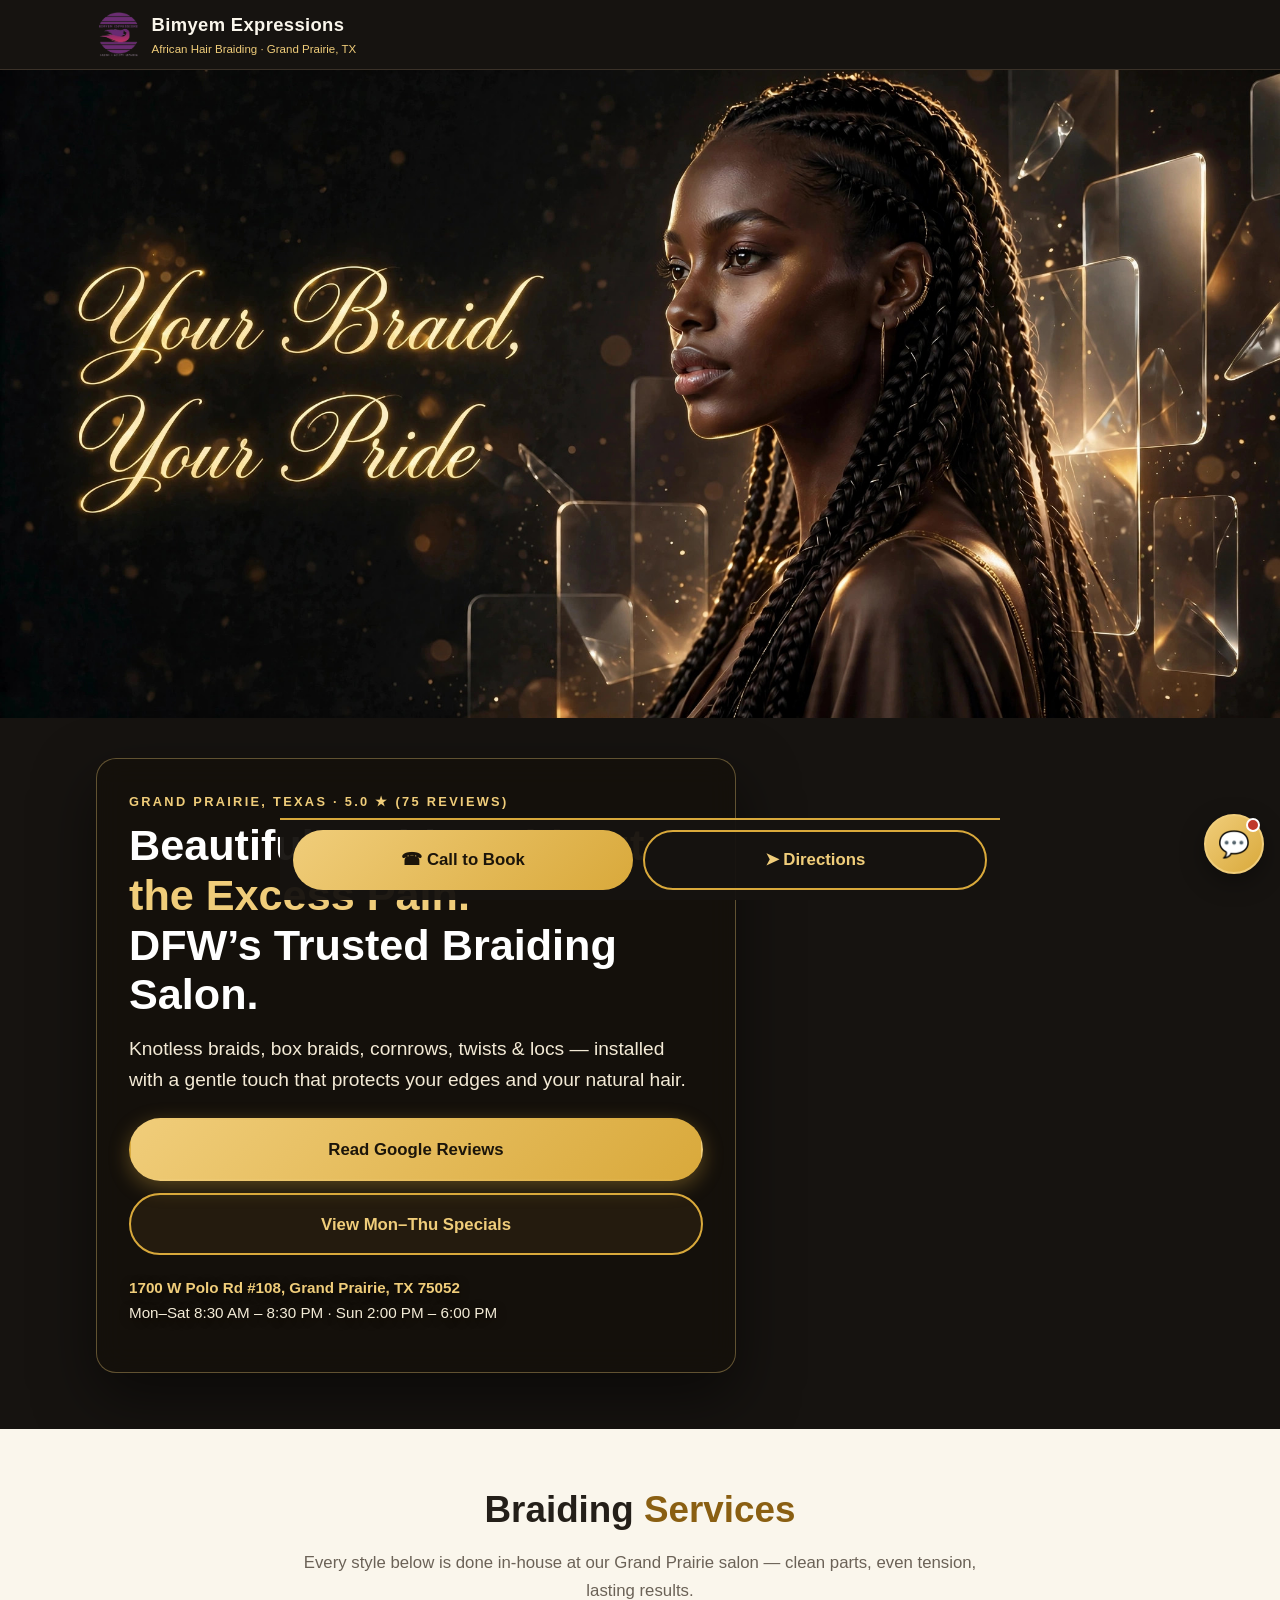
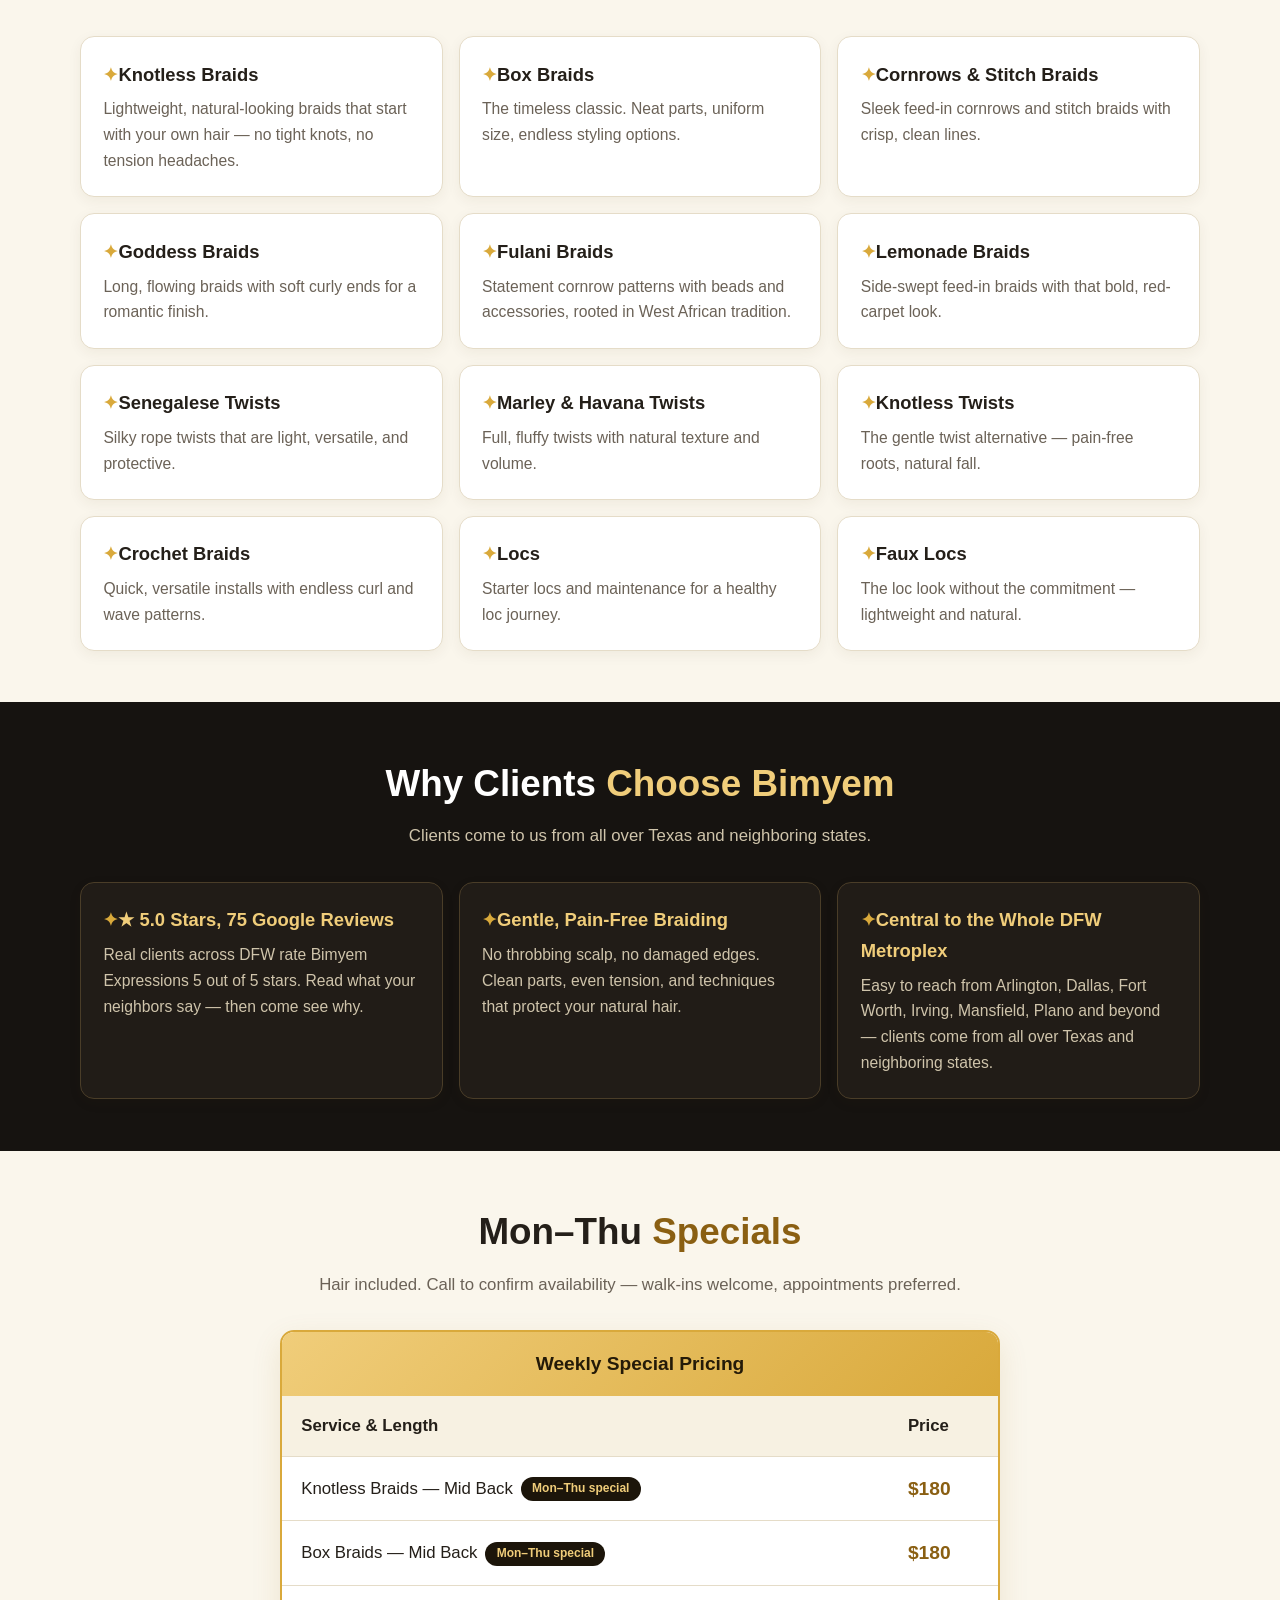
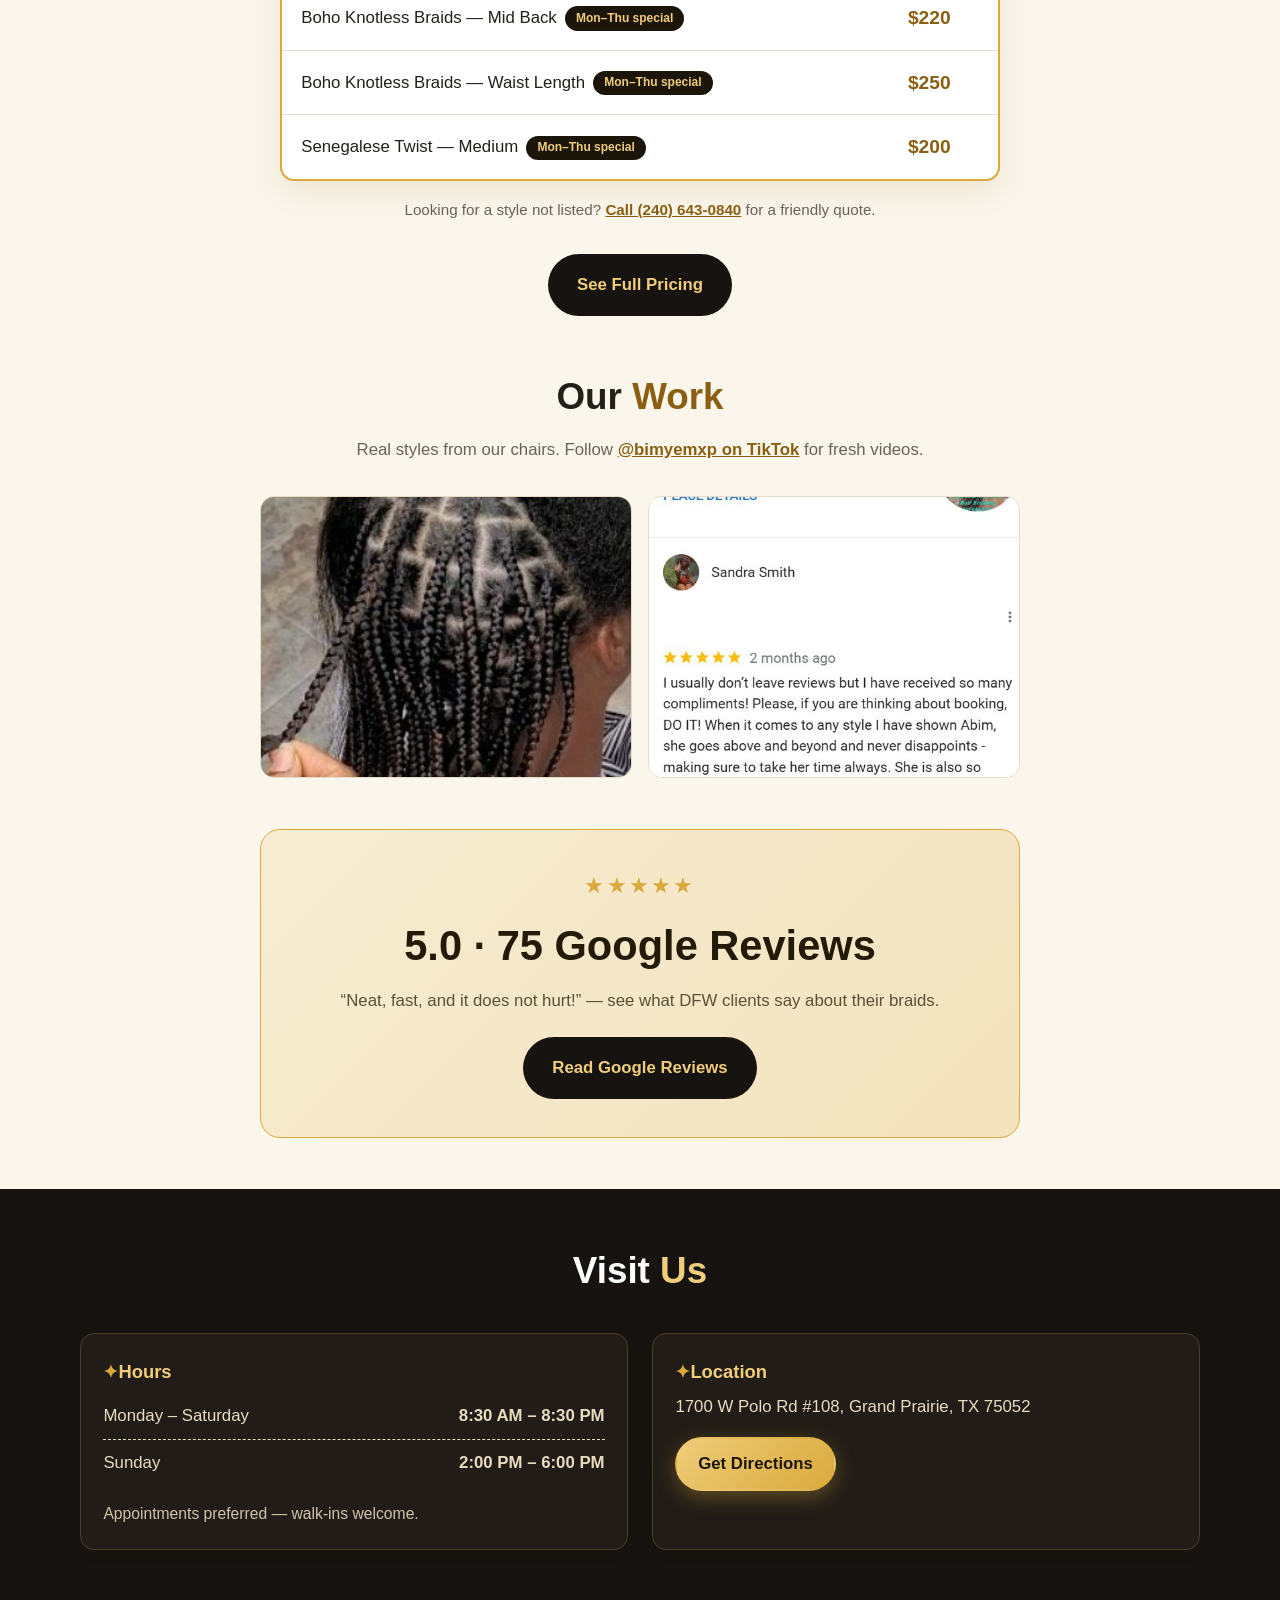
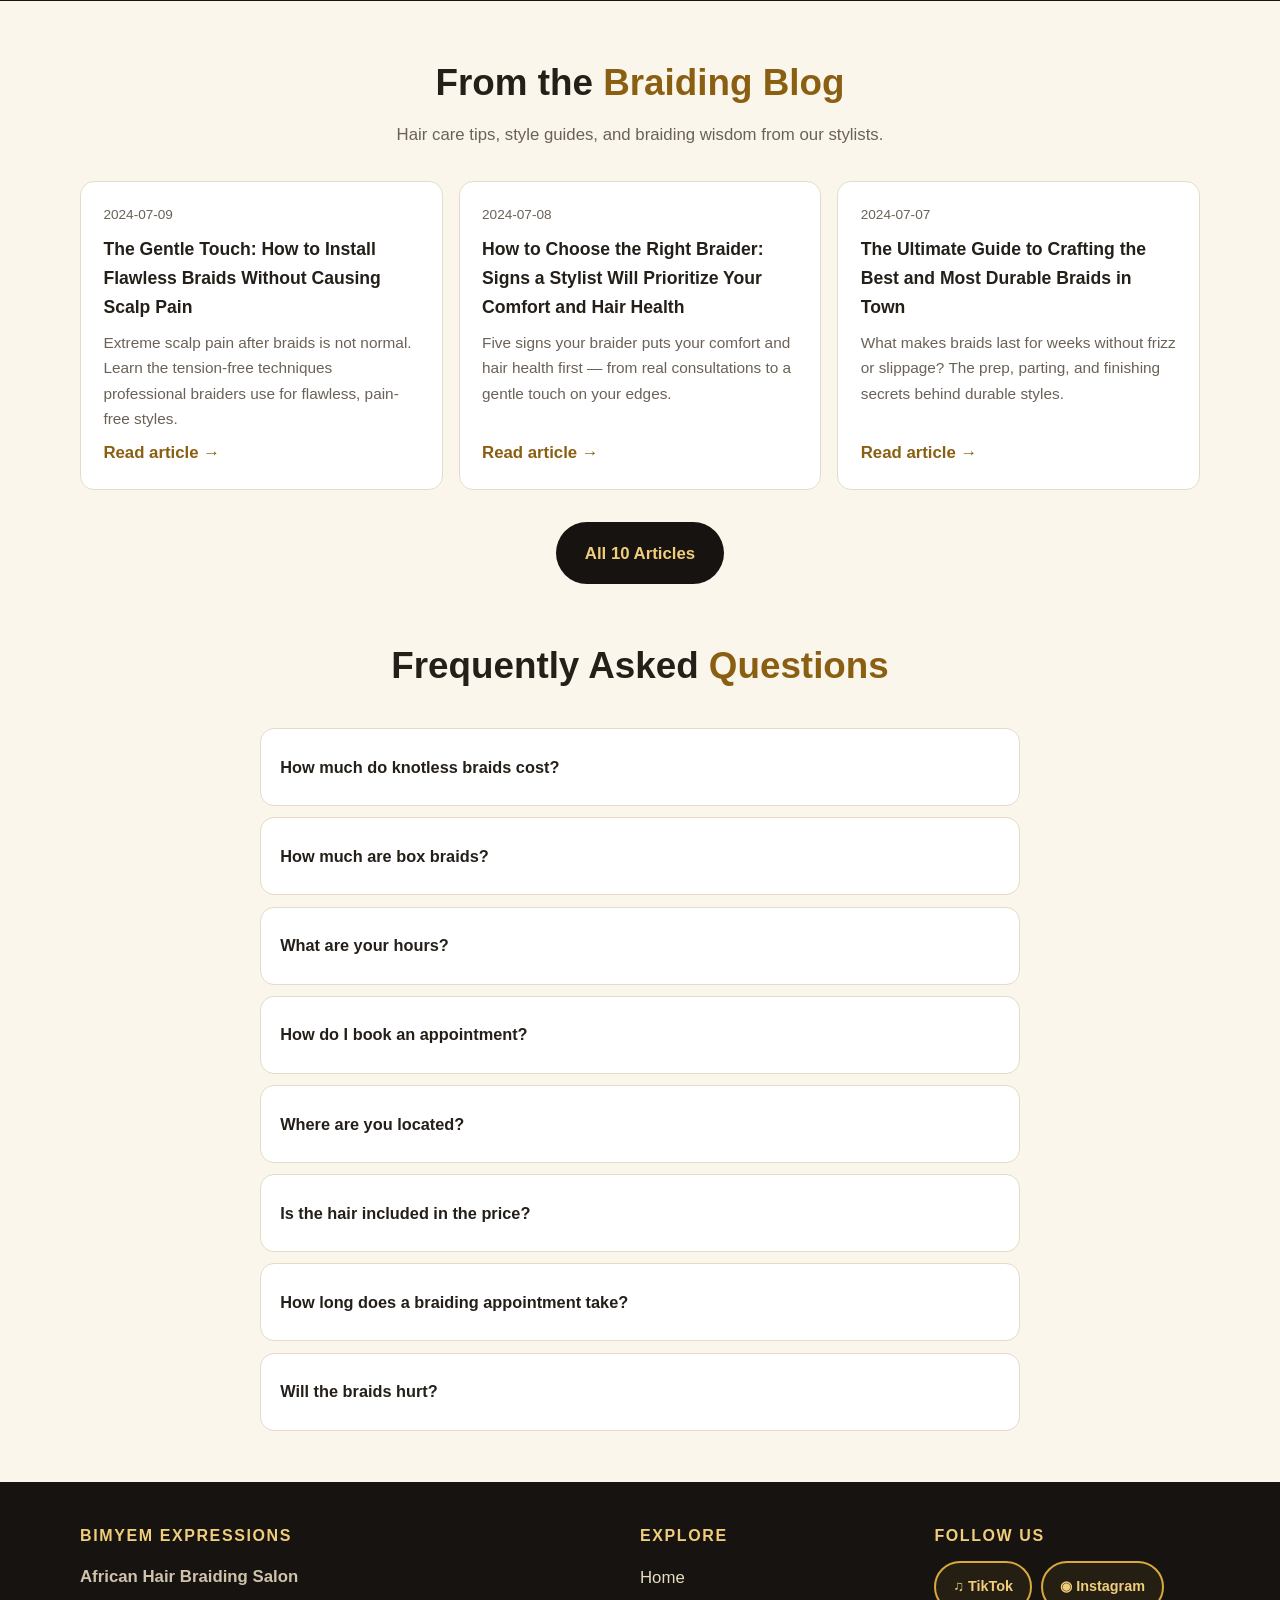
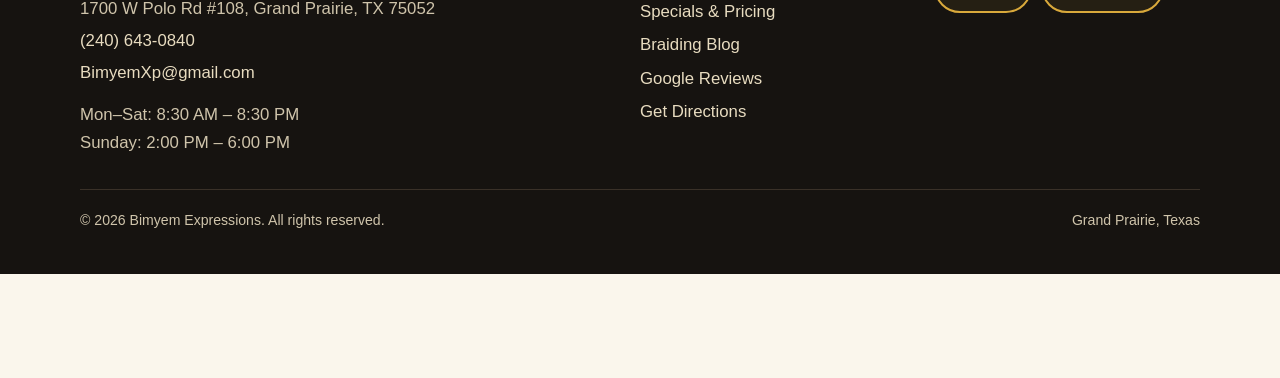
==== commit 8b73fefd: "Add SEO FAQ schema + SpeakableSpecification and AI chat widget (chatbot.js/chatbot.css) across all p" ====
--- a/index.html
+++ b/index.html
@@ -22,6 +22,7 @@
 <link rel="apple-touch-icon" href="/assets/apple-touch-icon.png">
 <link rel="preload" as="image" href="/assets/hero.jpg" fetchpriority="high">
 <link rel="stylesheet" href="/styles.css">
+<link rel="stylesheet" href="/chatbot.css">
 
 <script type="application/ld+json">
 {
@@ -51,6 +52,24 @@
   "sameAs": ["https://tiktok.com/@bimyemxp", "https://instagram.com/bimyemexpressions"]
 }
 </script>
+<script type="application/ld+json">
+{
+  "@context": "https://schema.org",
+  "@type": "FAQPage",
+  "url": "https://bimyemexpressions.com/index.html",
+  "mainEntity": [
+    {"@type": "Question", "name": "How much do knotless braids cost?", "acceptedAnswer": {"@type": "Answer", "text": "Mid-back knotless braids are $180 with our Monday-Thursday special, and hair is included. Call (240) 643-0840 for pricing on other lengths."}},
+    {"@type": "Question", "name": "How much are box braids?", "acceptedAnswer": {"@type": "Answer", "text": "Mid-back box braids are $180 with our Monday-Thursday special, hair included. Call (240) 643-0840 for other lengths."}},
+    {"@type": "Question", "name": "What are your hours?", "acceptedAnswer": {"@type": "Answer", "text": "We're open Monday-Saturday, 8:30 AM - 8:30 PM, and Sunday, 2:00 PM - 6:00 PM."}},
+    {"@type": "Question", "name": "How do I book an appointment?", "acceptedAnswer": {"@type": "Answer", "text": "We book by phone - call (240) 643-0840. Walk-ins are welcome, but appointments are preferred."}},
+    {"@type": "Question", "name": "Where are you located?", "acceptedAnswer": {"@type": "Answer", "text": "You'll find us at 1700 W Polo Rd #108, Grand Prairie, TX 75052 - easy to reach from Arlington, Dallas, Fort Worth, Irving, Mansfield and Plano."}},
+    {"@type": "Question", "name": "Is the hair included in the price?", "acceptedAnswer": {"@type": "Answer", "text": "Yes - hair is included in all of our Monday-Thursday special prices."}},
+    {"@type": "Question", "name": "How long does a braiding appointment take?", "acceptedAnswer": {"@type": "Answer", "text": "It depends on the style and length. Call us at (240) 643-0840 and we'll give you a time estimate for the style you want."}},
+    {"@type": "Question", "name": "Will the braids hurt?", "acceptedAnswer": {"@type": "Answer", "text": "Our specialty is gentle, pain-free braiding - clean parts and even tension, beautiful braids without the excess pain."}}
+  ],
+  "speakable": {"@type": "SpeakableSpecification", "cssSelector": [".faq-a"]}
+}
+</script>
 </head>
 <body>
 
@@ -198,6 +217,21 @@
       <div class="center"><a class="btn btn-dark" href="/blog/index.html">All 10 Articles</a></div>
     </div>
   </section>
+<section class="sec" aria-labelledby="faq-h" style="padding-top:0">
+<div class="wrap">
+<div class="sec-head"><h2 id="faq-h">Frequently Asked <span class="hl">Questions</span></h2></div>
+<div class="faq">
+<details><summary>How much do knotless braids cost?</summary><p class="faq-a">Mid-back knotless braids are <strong>$180</strong> with our Monday&ndash;Thursday special, and hair is included. Call <a href="tel:+12406430840"><strong>(240) 643-0840</strong></a> for pricing on other lengths.</p></details>
+<details><summary>How much are box braids?</summary><p class="faq-a">Mid-back box braids are <strong>$180</strong> with our Monday&ndash;Thursday special, hair included. Call <a href="tel:+12406430840"><strong>(240) 643-0840</strong></a> for other lengths.</p></details>
+<details><summary>What are your hours?</summary><p class="faq-a">We&rsquo;re open <strong>Monday&ndash;Saturday, 8:30 AM &ndash; 8:30 PM</strong>, and <strong>Sunday, 2:00 PM &ndash; 6:00 PM</strong>.</p></details>
+<details><summary>How do I book an appointment?</summary><p class="faq-a">We book by phone &mdash; call <a href="tel:+12406430840"><strong>(240) 643-0840</strong></a>. Walk-ins are welcome, but appointments are preferred.</p></details>
+<details><summary>Where are you located?</summary><p class="faq-a">You&rsquo;ll find us at <strong>1700 W Polo Rd #108, Grand Prairie, TX 75052</strong> &mdash; easy to reach from Arlington, Dallas, Fort Worth, Irving, Mansfield and Plano.</p></details>
+<details><summary>Is the hair included in the price?</summary><p class="faq-a">Yes &mdash; <strong>hair is included</strong> in all of our Monday&ndash;Thursday special prices.</p></details>
+<details><summary>How long does a braiding appointment take?</summary><p class="faq-a">It depends on the style and length. Call us at <a href="tel:+12406430840"><strong>(240) 643-0840</strong></a> and we&rsquo;ll give you a time estimate for the style you want.</p></details>
+<details><summary>Will the braids hurt?</summary><p class="faq-a">Our specialty is <strong>gentle, pain-free braiding</strong> &mdash; clean parts and even tension, beautiful braids without the excess pain.</p></details>
+</div>
+</div>
+</section>
 </main>
 
 <footer>
@@ -236,5 +270,6 @@
   <a class="dir" href="https://www.google.com/maps/search/?api=1&query=Bimyem+Expressions+1700+W+Polo+Rd+%23108+Grand+Prairie+TX+75052">&#10148; Directions</a>
 </div>
 <script src="/script.js" defer></script>
+<script src="/chatbot.js" defer></script>
 </body>
 </html>
--- a/styles.css
+++ b/styles.css
@@ -174,3 +174,11 @@
 
 .social-row{display:flex;gap:.6rem;flex-wrap:wrap;margin:.35rem 0 0}
 .btn-sm{padding:.55rem 1.05rem;font-size:.9rem;border-radius:999px}
+
+/* FAQ (visible questions power the FAQPage schema) */
+.faq{max-width:760px;margin:0 auto;display:grid;gap:.7rem}
+.faq details{background:#fff;border:1px solid var(--line);border-radius:var(--rad);padding:1rem 1.2rem}
+.faq summary{cursor:pointer;font-weight:700;color:var(--ink);font-size:1.02rem;min-height:44px;display:flex;align-items:center}
+.faq summary::marker{color:#d9a93b}
+.faq .faq-a{margin:.6rem 0 0;color:#6b6257}
+.faq .faq-a a{color:#8a5f12;font-weight:700}
--- a/chatbot.css
+++ b/chatbot.css
@@ -0,0 +1,59 @@
+/* Bimyem Expressions — chat widget. Light cards always set explicit dark text (night-mode safe). */
+.bx-fab{position:fixed;right:1rem;bottom:5.9rem;z-index:200;width:60px;height:60px;border-radius:50%;
+  border:2px solid #f0cd7a;background:linear-gradient(135deg,#f0cd7a,#d9a93b);color:#1c150a;
+  font-size:1.6rem;cursor:pointer;display:flex;align-items:center;justify-content:center;
+  box-shadow:0 8px 24px rgba(0,0,0,.35);transition:transform .18s ease}
+.bx-fab:hover{transform:scale(1.07)}
+.bx-fab .bx-dot{position:absolute;top:2px;right:2px;width:14px;height:14px;border-radius:50%;
+  background:#c0392b;border:2px solid #fff}
+.bx-fab .bx-dot[hidden]{display:none}
+@media(min-width:760px){.bx-fab{bottom:1.6rem}}
+
+.bx-panel{position:fixed;right:.8rem;bottom:10.4rem;z-index:201;width:min(92vw,378px);
+  max-height:min(70vh,560px);display:flex;flex-direction:column;overflow:hidden;
+  background:#faf6ec;border:1px solid #e5dcc8;border-radius:18px;
+  box-shadow:0 24px 60px rgba(0,0,0,.4);opacity:1;transform:translateY(0);
+  transition:opacity .22s ease,transform .22s ease}
+.bx-panel[hidden]{display:none}
+@media(min-width:760px){.bx-panel{bottom:6.2rem}}
+
+.bx-head{background:#161310;color:#faf6ec;padding:.85rem 1rem;display:flex;align-items:center;gap:.7rem}
+.bx-head .bx-ava{width:40px;height:40px;border-radius:50%;background:linear-gradient(135deg,#f0cd7a,#d9a93b);
+  color:#1c150a;font-weight:800;display:flex;align-items:center;justify-content:center;font-size:1.1rem;flex:none}
+.bx-head strong{display:block;font-size:1rem;line-height:1.2}
+.bx-head small{display:block;color:#f0cd7a;font-size:.75rem}
+.bx-close{margin-left:auto;background:none;border:0;color:#faf6ec;font-size:1.6rem;line-height:1;
+  cursor:pointer;padding:.4rem;min-width:44px;min-height:44px}
+.bx-close:hover{color:#f0cd7a}
+
+.bx-msgs{flex:1;overflow-y:auto;padding:1rem;display:flex;flex-direction:column;gap:.6rem;
+  background:#faf6ec;min-height:180px}
+.bx-msg{max-width:85%;padding:.65rem .9rem;border-radius:14px;font-size:.94rem;line-height:1.5;
+  animation:bxIn .2s ease}
+@keyframes bxIn{from{opacity:0;transform:translateY(6px)}to{opacity:1;transform:none}}
+.bx-bot{background:#ffffff;color:#141414;border:1px solid #e5dcc8;border-bottom-left-radius:4px;align-self:flex-start}
+.bx-bot a{color:#8a5f12;font-weight:700}
+.bx-user{background:linear-gradient(135deg,#f0cd7a,#d9a93b);color:#1c150a;border-bottom-right-radius:4px;align-self:flex-end}
+.bx-typing{align-self:flex-start;background:#ffffff;color:#141414;border:1px solid #e5dcc8;
+  border-radius:14px;border-bottom-left-radius:4px;padding:.65rem .9rem;font-size:.94rem}
+.bx-typing i{display:inline-block;width:7px;height:7px;margin-right:4px;border-radius:50%;background:#8a5f12;
+  animation:bxBlink 1s infinite}
+.bx-typing i:nth-child(2){animation-delay:.2s}.bx-typing i:nth-child(3){animation-delay:.4s;margin-right:0}
+@keyframes bxBlink{0%,100%{opacity:.25}50%{opacity:1}}
+
+.bx-cta{display:inline-block;margin-top:.5rem;background:linear-gradient(135deg,#f0cd7a,#d9a93b);
+  color:#1c150a!important;font-weight:800;text-decoration:none;border-radius:999px;padding:.6rem 1.2rem;font-size:.92rem}
+.bx-cta:hover{color:#1c150a}
+
+.bx-quick{display:flex;flex-wrap:wrap;gap:.45rem;padding:.6rem .8rem;background:#faf6ec;border-top:1px solid #e5dcc8}
+.bx-quick button{background:#fff;color:#141414;border:1.5px solid #d9a93b;border-radius:999px;
+  padding:.45rem .85rem;font-size:.85rem;font-weight:700;cursor:pointer}
+.bx-quick button:hover{background:#d9a93b;color:#1c150a}
+
+.bx-form{display:flex;gap:.5rem;padding:.7rem .8rem;background:#faf6ec;border-top:1px solid #e5dcc8}
+.bx-form input{flex:1;border:1.5px solid #e5dcc8;border-radius:999px;padding:.65rem 1rem;font-size:.95rem;
+  background:#ffffff;color:#141414}
+.bx-form input:focus{outline:2px solid #d9a93b;border-color:#d9a93b}
+.bx-form button{flex:none;width:46px;height:46px;border-radius:50%;border:0;cursor:pointer;
+  background:linear-gradient(135deg,#f0cd7a,#d9a93b);color:#1c150a;font-size:1.15rem}
+@media (prefers-reduced-motion:reduce){.bx-fab,.bx-panel,.bx-msg{transition:none;animation:none}}
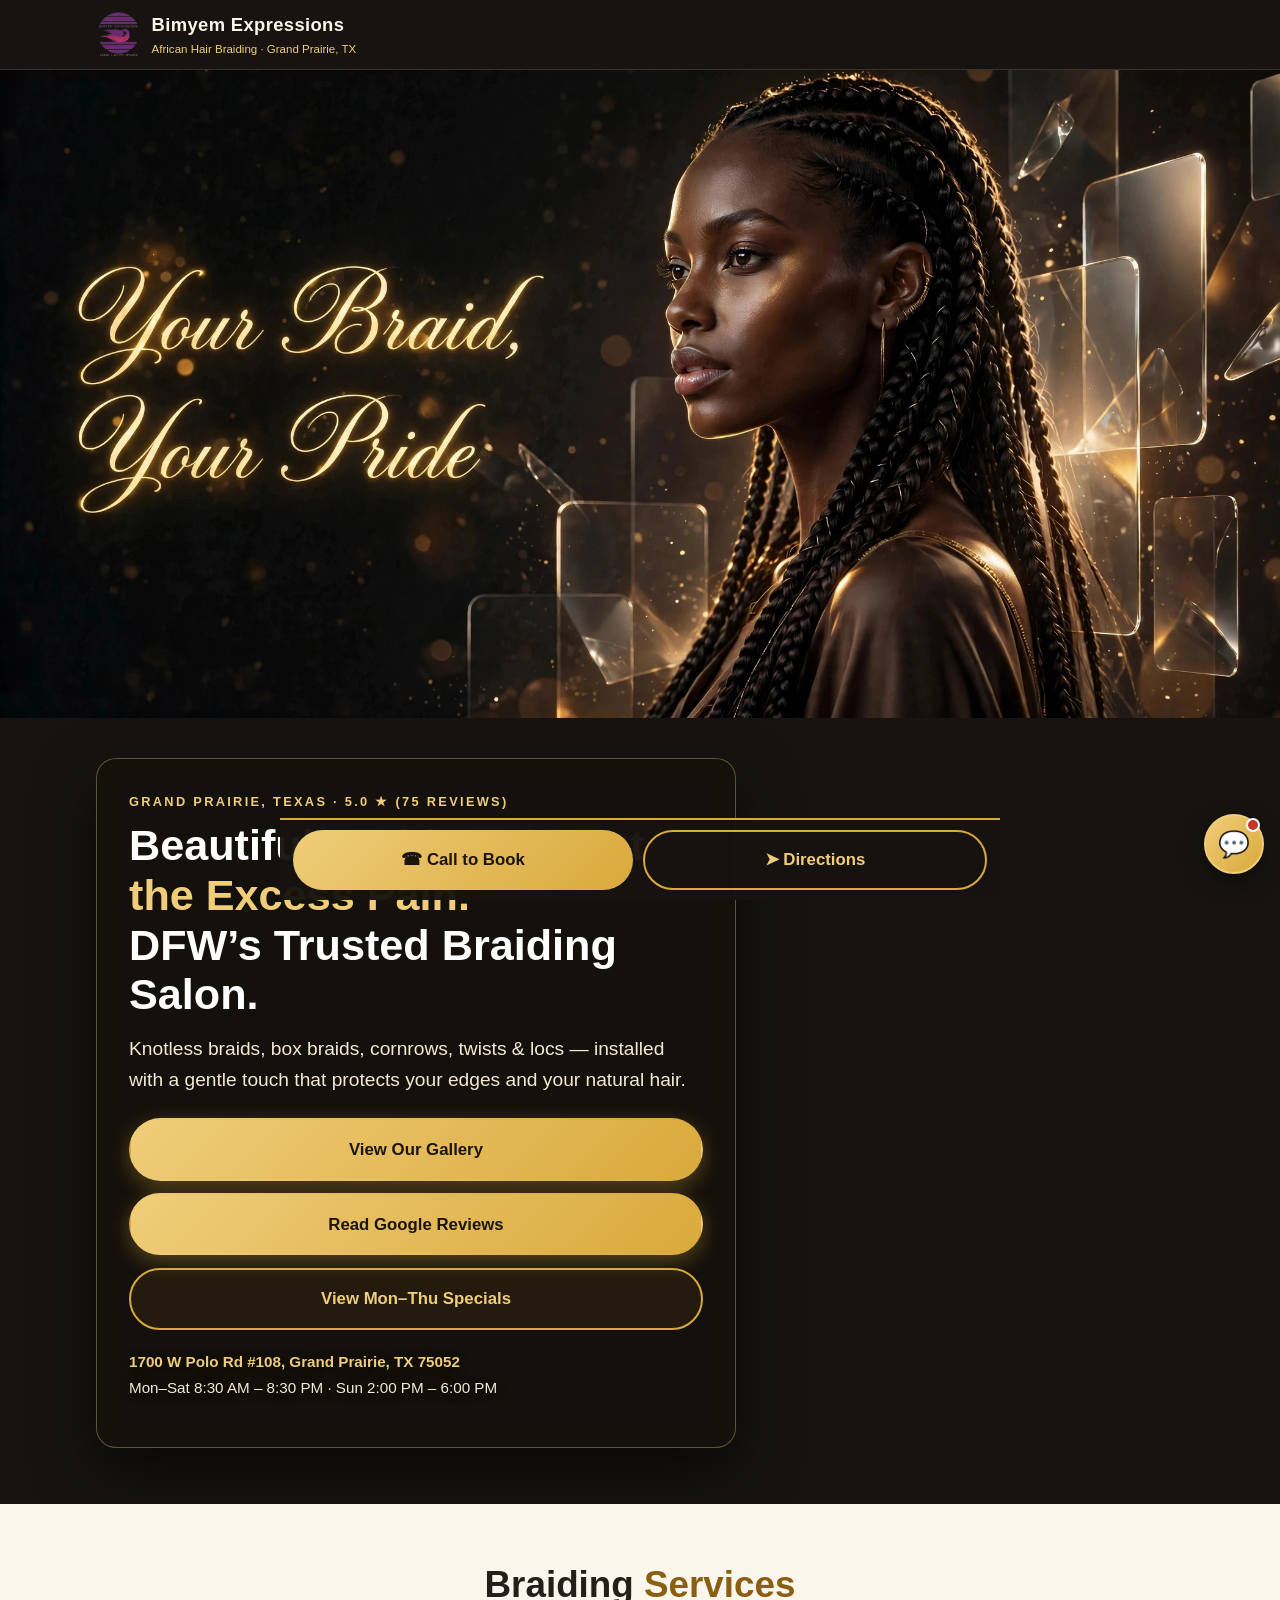
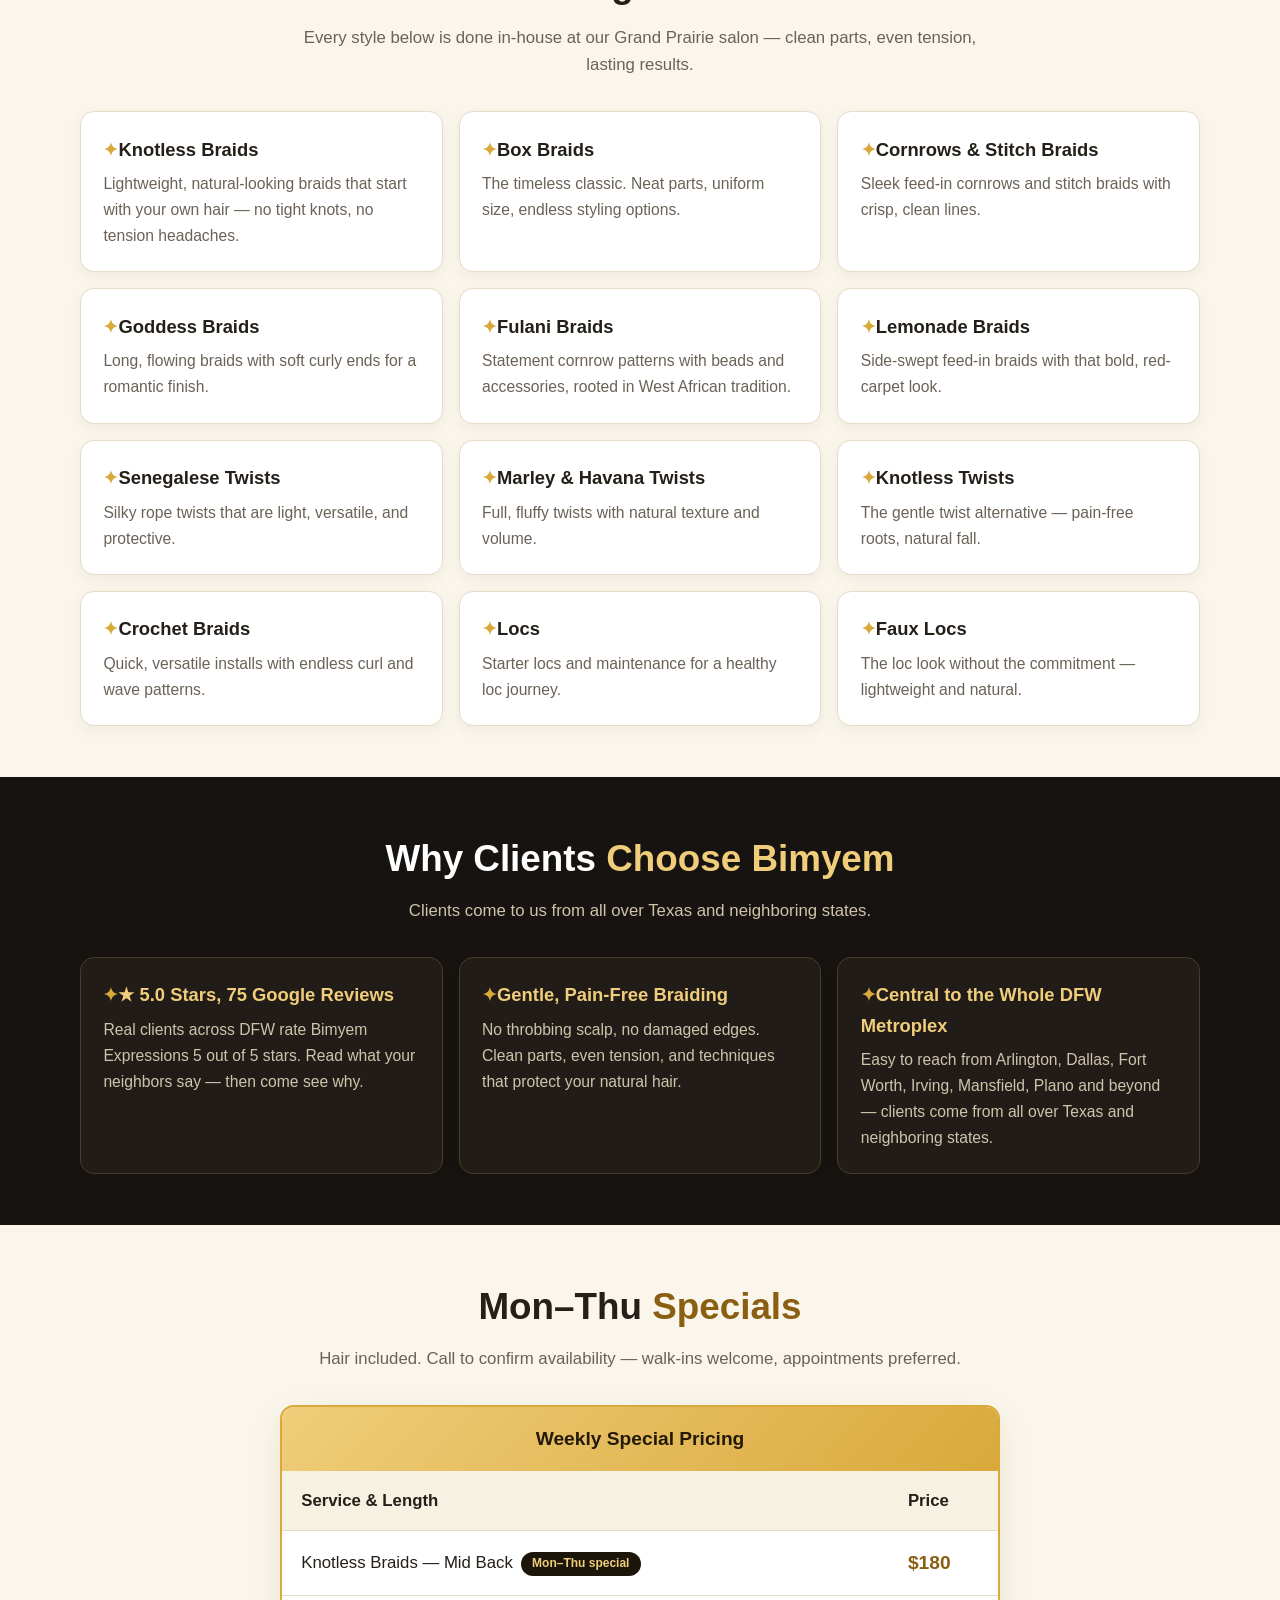
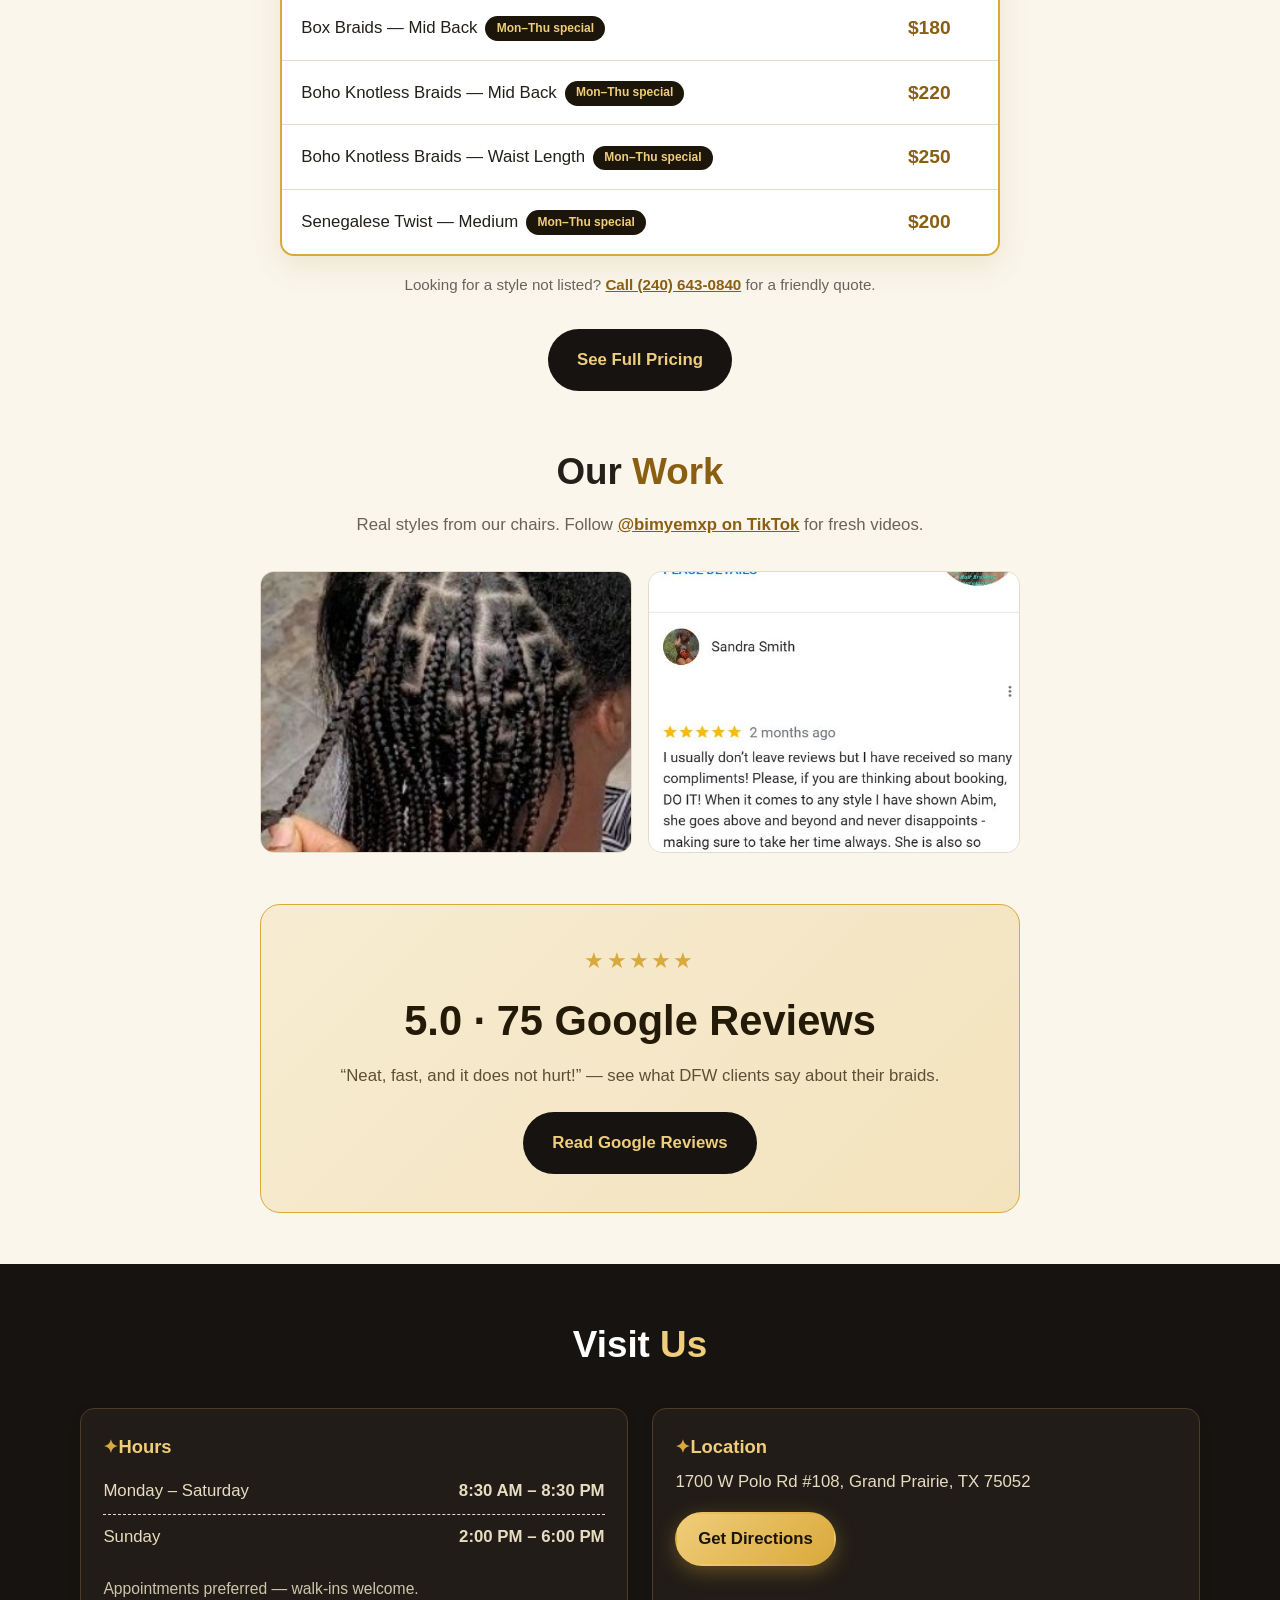
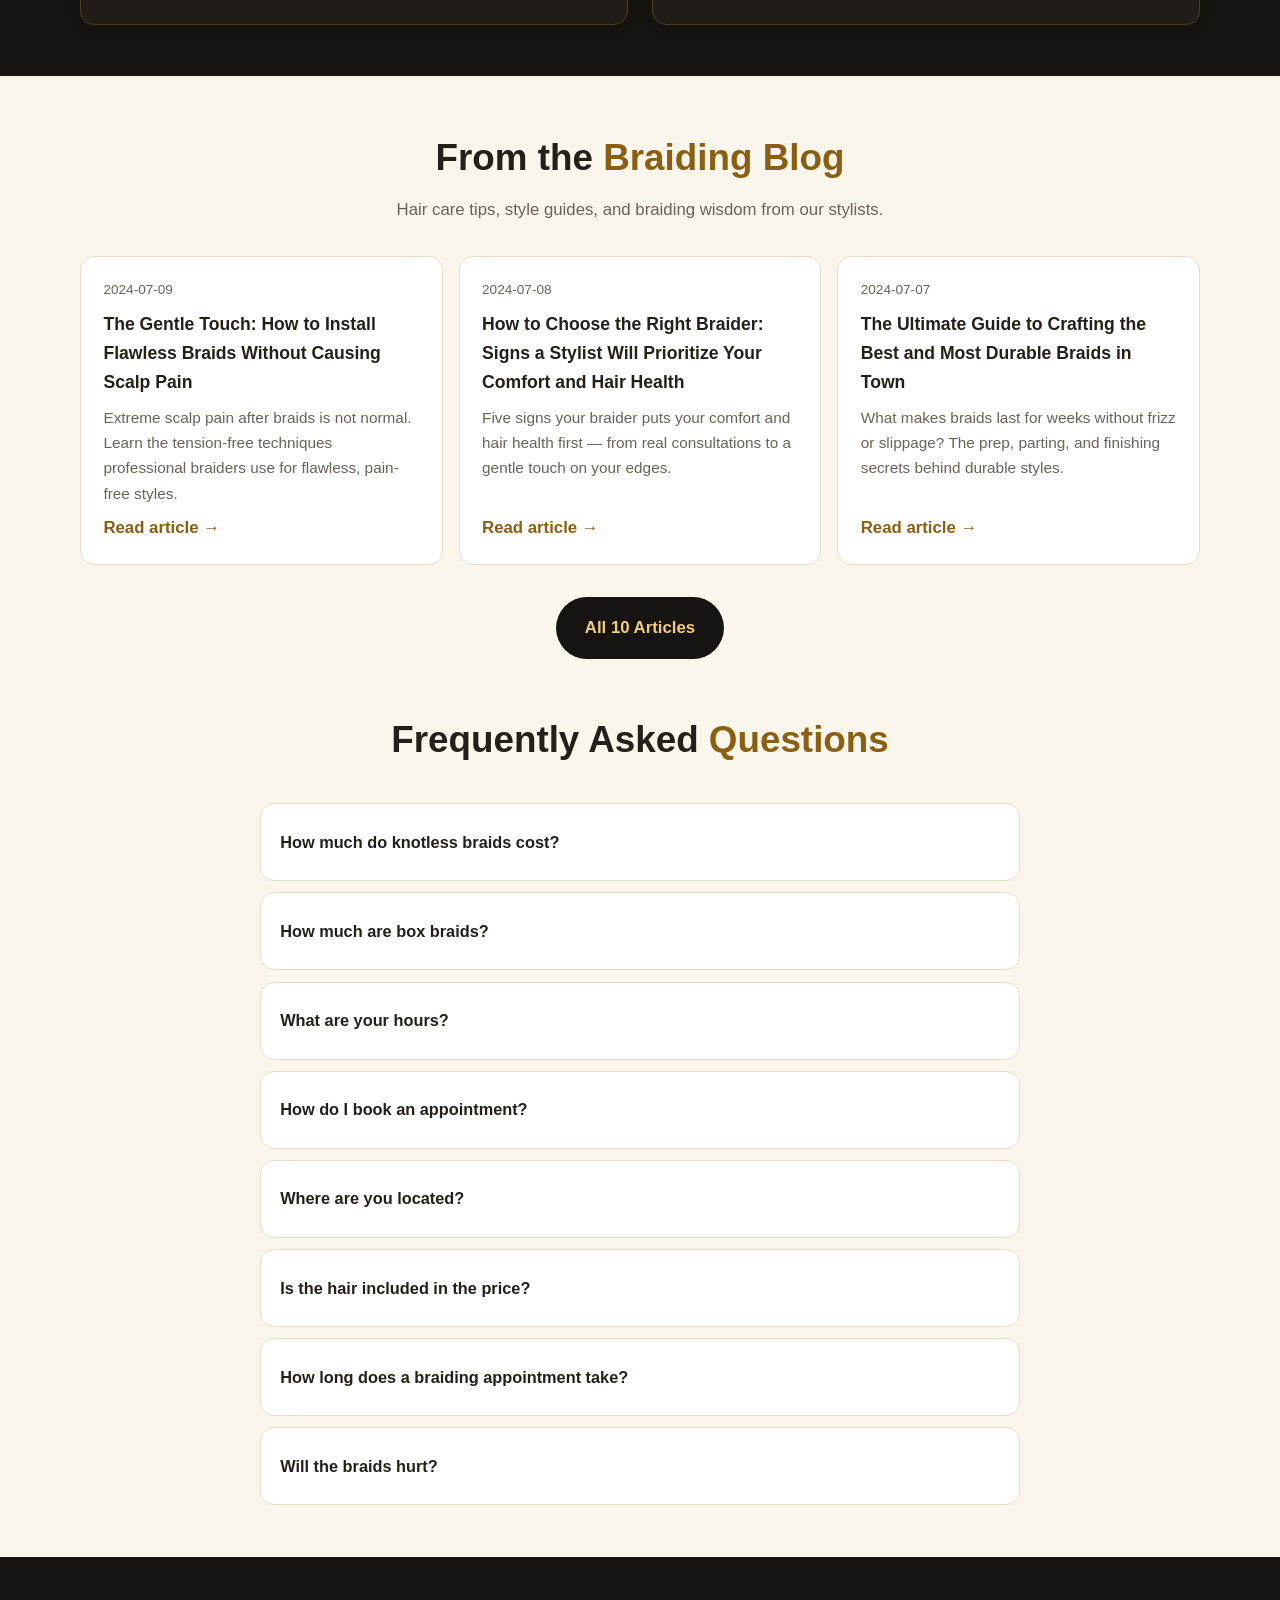
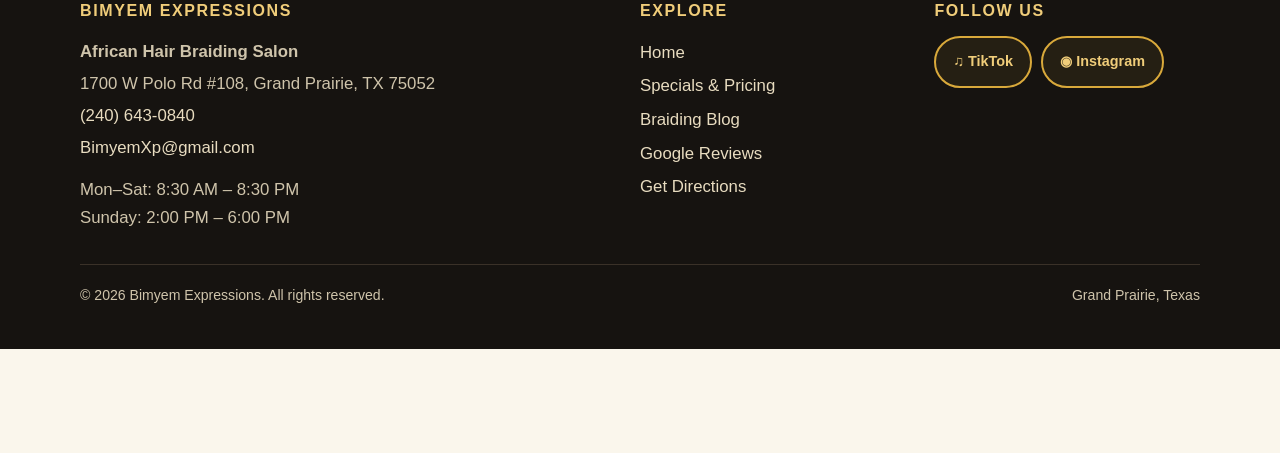
==== commit 07f2126e: "Add View Our Gallery button and gallery page with TikTok/Instagram links" ====
--- a/index.html
+++ b/index.html
@@ -101,6 +101,7 @@
         <h1>Beautiful Braids, <span class="hl">Without the Excess Pain.</span><br>DFW&rsquo;s Trusted Braiding Salon.</h1>
         <p class="lede">Knotless braids, box braids, cornrows, twists &amp; locs — installed with a gentle touch that protects your edges and your natural hair.</p>
         <div class="hero-cta">
+          <a class="btn btn-gold" href="/gallery.html">View Our Gallery</a>
           <a class="btn btn-gold" href="https://www.google.com/maps/place/Bimyem+Braid+Salon/@32.6593055,-97.0255966,17z/data=!4m8!3m7!1s0x864e8983ec842ff7:0x346a73c475b78383!8m2!3d32.6593055!4d-97.0255966!9m1!1b1!16s%2Fg%2F11ft1t2z4s?entry=ttu" rel="noopener">Read Google Reviews</a>
           <a class="btn btn-ghost" href="/specials.html">View Mon–Thu Specials</a>
         </div>
